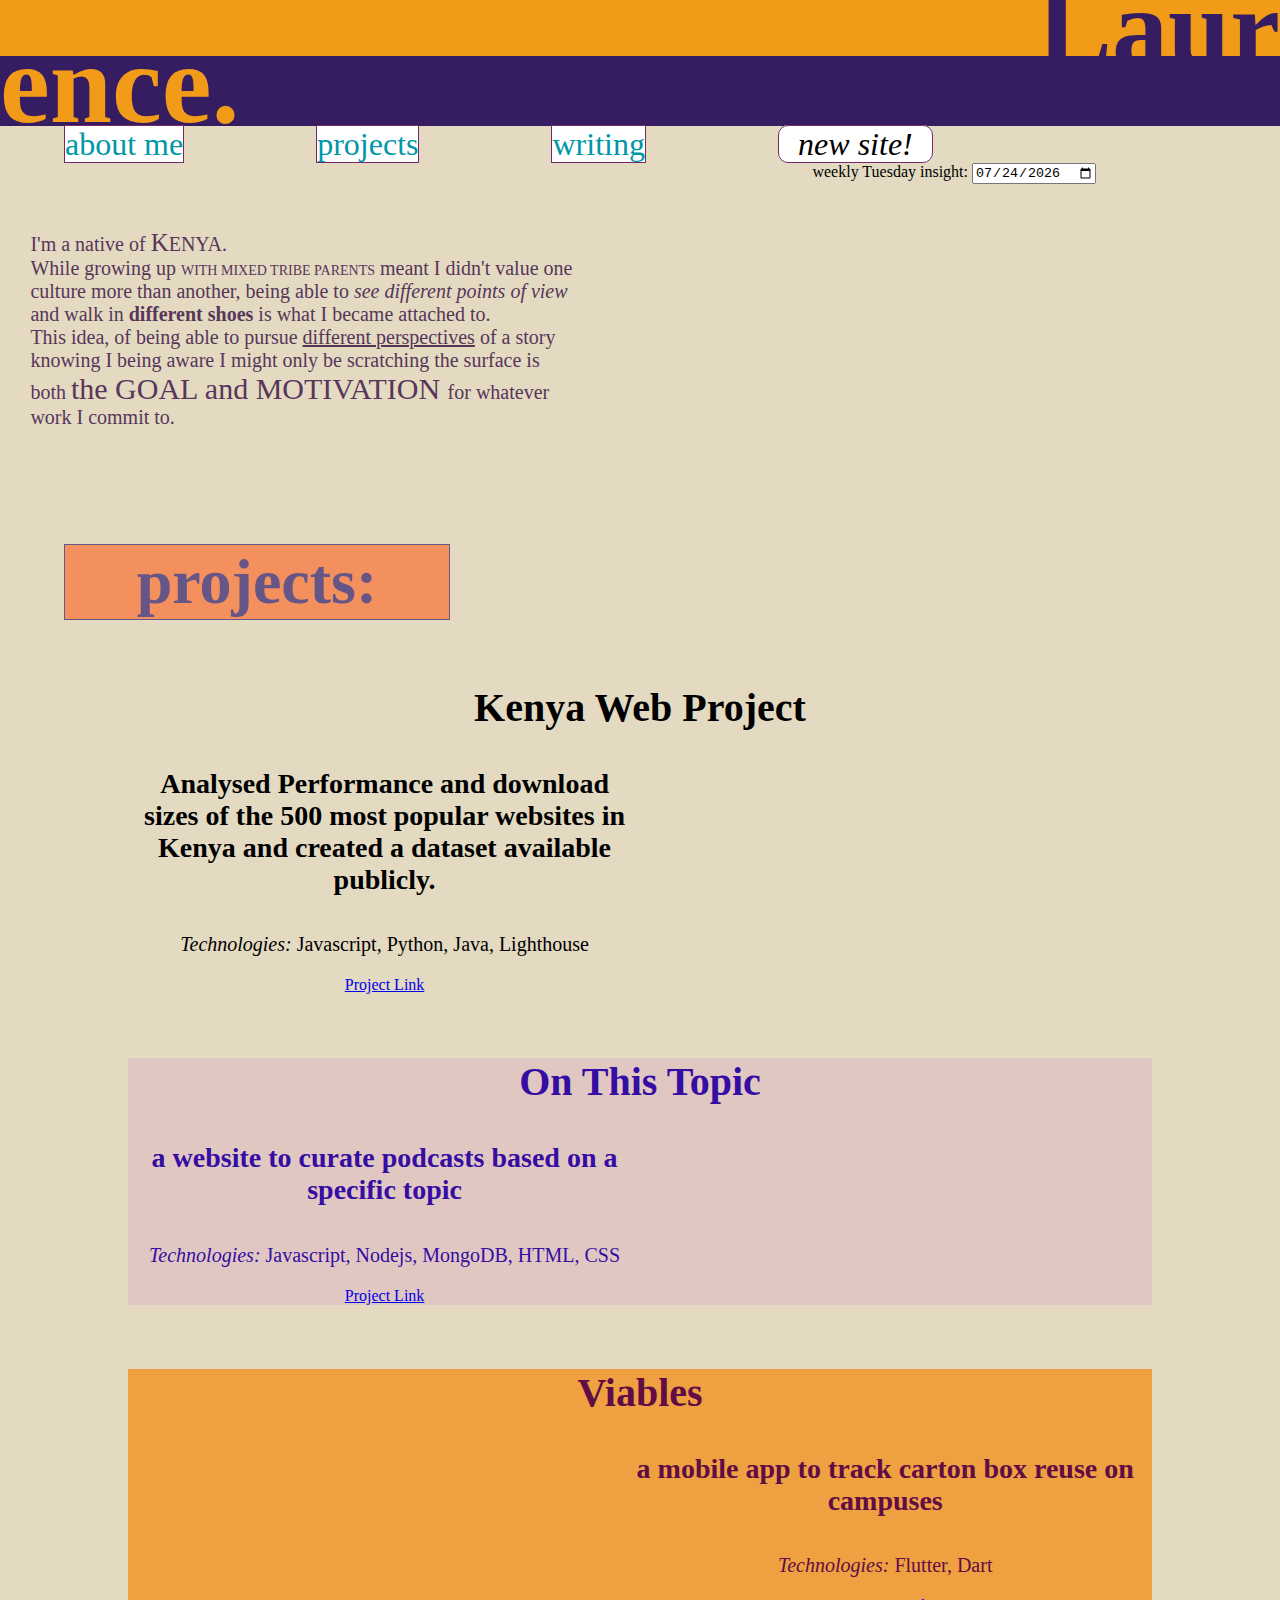
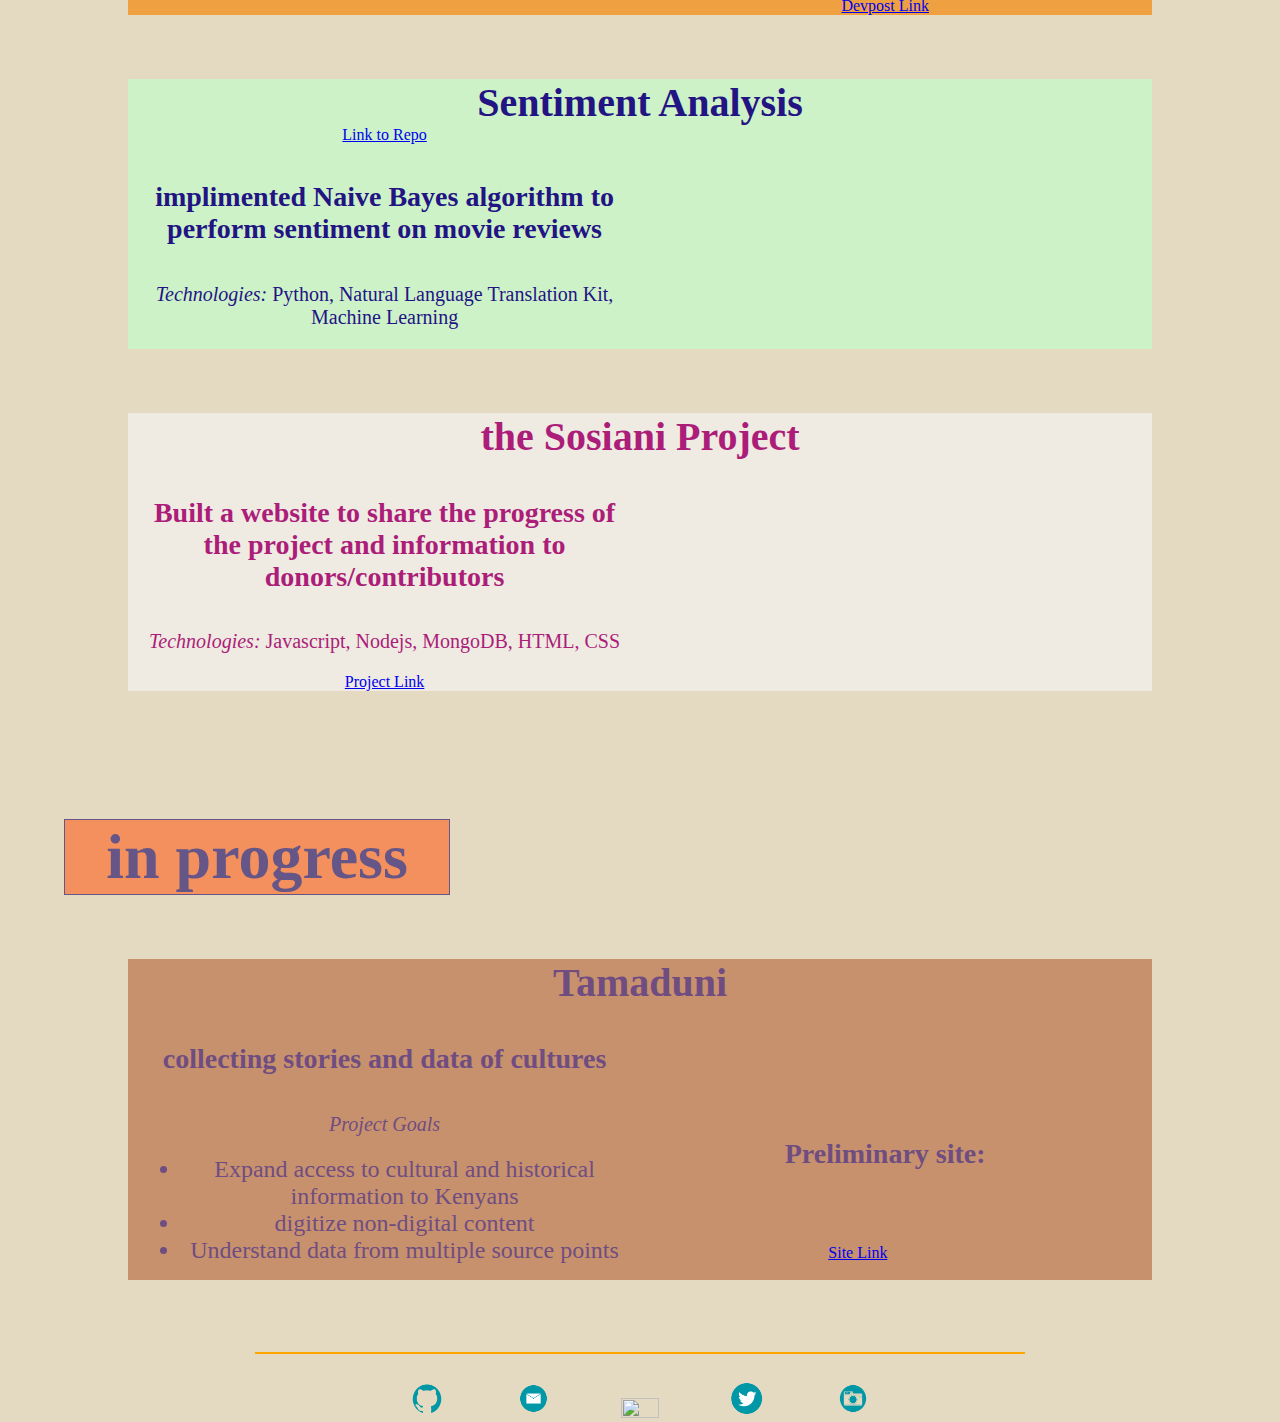
==== index.html @ b67ff065 "🎺 Added work to website" ====
<!DOCTYPE html>
<head>
  <title>Laurence</title>
  <link rel="shortcut icon" type="image/png" href="css/images/favicon.png" />
  <link rel="stylesheet" href="https://use.typekit.net/bta5wqh.css" />
  <link rel="stylesheet" href="css/main.css" type="text/css" rel="stylesheet" />
</head>

<body class="thisIsBody">
  <div class="mainDiv">
    <div class="title" id="left">
      <h1 class="one">Laur</h1>
    </div>
    <div class="title" id="right">
      <h1 class="two" style="display: inline-block;">ence.</h1>
    </div>

    <div class="menu">
      <a href="#about" class="about">about me</a>
      <a href="#myprojects">projects</a>
      <a class="writing" href="https://notesikeep.wordpress.com/"> writing</a>
      <a class="site" target="__blank" href="https://laudebugs.me/laudebugs.me/#/"> new site!</a>

    </div>
    <div id="about" class="leftBlock">
      <p class="bio">
        I'm a native of <span class="kenya">K</span>ENYA. <br />
        While growing up
        <span class="paroz">WITH MIXED TRIBE PARENTS</span> meant I didn't
        value one culture more than another, being able to
        <em> see different points of view</em> and walk in
        <span class="shoes">different shoes </span> is what I became attached
        to. <br />This idea, of being able to pursue
        <span class="perspectives">different perspectives</span> of a story
        knowing I being aware I might only be scratching the surface is both
        <span class="motivation"> the GOAL and MOTIVATION </span> for whatever
        work I commit to.
      </p>
    </div>
    <div id="ifr" class="rightBlock">
      <label for="weeklyInsight">weekly Tuesday insight:</label>
      <input value="2020-07-06" type="date" id="weeklyInsight" name="birthday" min="2020-04-21" />
      
      <br />
      <iframe id="video" src="" width="427" height="240" frameborder="0" allow="autoplay; fullscreen" allowfullscreen>
      </iframe>
      <p class="clip" style="border: 0;">
        <a id="videoname" class="clip" href=""></a>
      </p>
    </div>
  </div>

  <div id="myprojects" class="layer">
    <h2>projects:</h2>
    <div class="project" id="kenya">
      <h3>Kenya Web Project</h3>

      <div class="leftBlock">
        <h4>Analysed Performance and download sizes of the 500 most popular websites in Kenya and created a dataset available publicly.</h4>
        <p><em>Technologies: </em>Javascript, Python, Java, Lighthouse</p>
        <a href="https://github.com/lbugasu/kenya-web-project">Project Link</a>
      </div>
      <div class="rightBlock">
        <img class="demo" src="css/images/on this topic.gif" alt="" />
      </div>
    </div>
    <div class="project" id="onthistopic">
      <h3>On This Topic</h3>

      <div class="leftBlock">
        <h4>a website to curate podcasts based on a specific topic</h4>
        <p><em>Technologies: </em>Javascript, Nodejs, MongoDB, HTML, CSS</p>
        <a href=" http://linserv1.cims.nyu.edu:20908/">Project Link</a>
      </div>
      <div class="rightBlock">
        <img class="demo" src="css/images/on this topic.gif" alt="" />
      </div>
    </div>

    <div class="project" id="viables">
      <h3>Viables</h3>
      <div class="leftBlock">
        <img class="demo" src="css/images/viables.png" alt="" />
      </div>
      <div class="rightBlock">
        <h4>a mobile app to track carton box reuse on campuses</h4>
        <p><em>Technologies: </em>Flutter, Dart</p>
        <a href="https://devpost.com/software/viables"> Devpost Link</a>
      </div>
    </div>
    <div class="project" id="sentiment">
      <h3>Sentiment Analysis</h3>
      <div class="leftBlock">
        <a href=" https://github.com/lbugasu/sentiment-analysis-on-movie-reviews">
          Link to Repo</a>
        <h4>
          implimented Naive Bayes algorithm to perform sentiment on movie
          reviews
        </h4>
        <p>
          <em>Technologies: </em>Python, Natural Language Translation Kit,
          Machine Learning
        </p>
      </div>
      <div class="rightBlock">
        <img class="demo" src="css/images/sentiment-analysis.png" alt="" />
      </div>
    </div>
    <div class="project" id="sosiani">
      <h3>the Sosiani Project</h3>

      <div class="leftBlock">
        <h4>Built a website to share the progress of the project and information to donors/contributors</h4>
        <p><em>Technologies: </em>Javascript, Nodejs, MongoDB, HTML, CSS</p>
        <a href="http://thesosianiproject.tamaduni.org/">Project Link</a>
      </div>
      <div class="rightBlock">
        <img class="demo" src="https://raw.githubusercontent.com/lbugasu/thesosianiproject/master/resources/landing.png" alt="" />
      </div>
    </div>
  </div>

  <h2>in progress</h2>
  <div class="layer">
    <div id="tamaduni" class="project">
      <h3>Tamaduni</h3>
      <div class="leftBlock">
        <h4>collecting stories and data of cultures</h4>
        <p><em>Project Goals</em></p>
        <ul>
          <li>
            Expand access to cultural and historical information to Kenyans
          </li>
          <li>digitize non-digital content</li>
          <li>Understand data from multiple source points</li>
        </ul>
      </div>
      <div class="rightBlock">
        <h4>Preliminary site:</h4>
        <a href="http://tamaduni.org/">Site Link</a>
        <img class="demo" src="css/images/tamaduni.png" alt="" />
      </div>
    </div>
  </div>
  <hr />
  <div class="contactInfo">
    <div class="contact">
      <a href="https://github.com/lbugasu" target="_blank"><img src="css/images/github.png" alt="" />
      </a>
    </div>
    <div class="contact">
      <a href="mailto:lbi213 at nyu dot edu" target="_blank">
        <img src="css/images/email.png" alt="" />
      </a>
    </div>
    <div class="contact">
      <a href="css/laurence Ininda resume.pdf" target="_blank">
        <img src="css/images/resume.png" alt="" />
      </a>
    </div>
    <div class="contact">
      <a href="https://twitter.com/LBugasu" target="_blank">
        <img src="css/images/twitter.png" alt="" />
      </a>
    </div>
    <div class="contact">
      <a href="https://www.eyeem.com/u/laudebugs" target="_blank"><img src="css/images/eye-em.png" alt="" /></a>
    </div>
  </div>
</body>
<script src="scripts/home.js"></script>

</html>
---- css/main.css ----
@font-face {
    font-family: "LeagueSpartan";
    src: url('css/fonts/league-spartan/LeagueSpartan-Bold.otf')format("opentype");
}
@font-face {
    font-family: "Cremona";
    src: url('css/fonts/Cremona-Sans-Typeface/Cremona.ttf');
}
html{
    margin: 0;
    padding: 0;
    cursor: url('images/cursor.png') 20 20,  pointer;
    background-color: #e3dac1;
}
body{
    font-family: temeraire, serif;
    margin: 0;
    padding: 0;
}
select{
    background-color: #b3ac9b;
    font-family: temeraire, serif;
}
p{
    font-size: 125%;
}
p.bio{
    padding: 5%;
    color: #57365a;
}

span.kenya{
    font-size: 125%;
}
span.paroz{
    text-transform: capitalize;
    font-size: 70%;
}
span.shoes{
    font-weight: 700;
}
span.perspectives{
    text-decoration: underline;
}
span.motivation{
    font-family: temeraire, serif;
    font-style: normal;
    font-weight: 200;
    font-size: 150%;
}
li{
    margin: 0;
    font-size: 150%; 
}
h1{
    font-weight: 700;
    font-size: 700%;
    font-style: normal;
    margin: 0;
    border: 0;
    line-height: .5;
}

h2{
    font-size: 400%;
    color: #655687;
    background-color: #f4905e;
    width: 30%;
    margin: 5%;
    border: 1px solid #655687;
    text-align: center;
}
h3{
    font-size: 250%;
    margin: 0;
}
h4{
    font-size: 175%;
}

.menu a{
    font-size: 200%;
    margin: 5%;
    margin-top: 5%;
}
#left{
    background-color:#f19b19;
    text-align: right;
    color: #361d61;
    vertical-align: bottom;
}
#left h1{
    vertical-align: bottom;
}
#right{
    background-color: #361d61;
    text-align: left;
    color: #f19b19;
}
.body{
    width: 49.5%;
    display: inline-block;
    font-size: 500%;
    color: #762867;
    background-color: #e3dac1;
}
#onthistopic{
    background-color: #e0c7c2;
    color: #350da3;
}
#viables{
    background-color: #efa040;
    color: #610c45;
}
#sentiment{
    background-color: #cdf2c8;
    color: #231484;
}
#tamaduni{
    background-color: #c8916d;
    color: #6f4d81;
}
#sosiani{
    background-color: #efebe2;
    color: #ab1d79;
}
.body2{
    width: 30.5%;
    display: inline-block;
    font-size: 50%;
    color: #762867;
    text-align: center;
}

.menu a{
    text-decoration: none;
    color: #0097a7;
    transition: ease-in-out;
    background-color: white;
    border: 1px solid #762867;
}

p.about:hover, a:hover{
    color:  rgba(159, 109, 238, 0.767);
    transition: border-bottom .2s, border-left .4s, border-top .6s, border-right .9s;
}
iframe{
    font-size: 50%;
    padding: 0;
    /* position: absolute;
    top: 0;
    left: 0;*/
    /* width: 100%;
    height: 100%;  */
}
#ifr{
    text-align: center;
    margin-left: 2%;
}
a.clip{
    color: #762867;
}
a.clip:hover{
    color: #e4c32e;
}
div.layer{
    text-align: center;
    vertical-align: middle;
}
div.addOn{
    background-color: #e3dac1;

}
div.project{
    width: 80%;
    display: inline-block;
    margin-bottom: 5%;
}
div.rightBlock{
    display: inline-block;
    width: 49.5%;
}
div.leftBlock{
    display: inline-block;
    width: 47.5%;
    height: 100%;
}

#whiteBG{
    background-color: #e3dac1;
    color: #ac664b;
    height: 100%;
}
#greyBG{
    color: #e3dac1;
    background-color: #ac664b;
    height: 100%;
}
.alignR{
    text-align: right;
}
.alignL{
    text-align: left;
}
img.demo{
    max-height: 80%;
    max-width: 80%;
    margin: 5%;
}
#greyBG a{
    color: white;
    font-size: 150%;
}
#whiteBG a{
    color: #757575;
    font-size: 150%;
}

#greyBG a:hover, #whiteBG a:hover{
    text-decoration: overline;
    color: deeppink;
}
a.about:hover{
    color: #c4d126;
}
a.writing:hover{
    color: #f5a578;
}
a.site:hover{
    color: gray;
    text-align: right;
}
a.site{
    text-decoration: none;
    color: black;
    transition: ease-in-out;
    background-color: white;
    border: 1px solid #762867;
    border-radius: 10px;
    padding-left:1.5%;
    padding-right: 1.5%;
    font-style: italic;
}
#greyBG a, #whiteBG a{
    color: rgb(195, 189, 98);
}

div.contactInfo{
    text-align: center;
}
div.contact{
    width: 3%;
    height: 3%;
    display: inline-block;
    padding-left: 2.5%;
    padding-right: 2.5%;
}
.contact img{
    width: 100%;
    height: 100%;
}
hr{
    width: 60%;
    border: 1.5px solid orange;
    margin-bottom: 2%;
}
@media (max-width:1000px){
    .body2,.body, div.rightBlock, div.leftBlock{
        width: 100%;
        display: block;
    }
    iframe{
        width: 100%;
        height: 50vh;
    }
    .bio, p.videoname, label{
        font-size: 200%;
    }
    div.contact{
        width: 7.5%;
        height: 7.5%;
    }

    .menu a{
        font-size: 175%;
        margin: 2.5%;
        margin-top: 2.5%;
    }
    input{
        height: 5%;
        font-size: 200%;
        margin: 0;
    }
    p.clip{
        margin-top:0;
    }
}
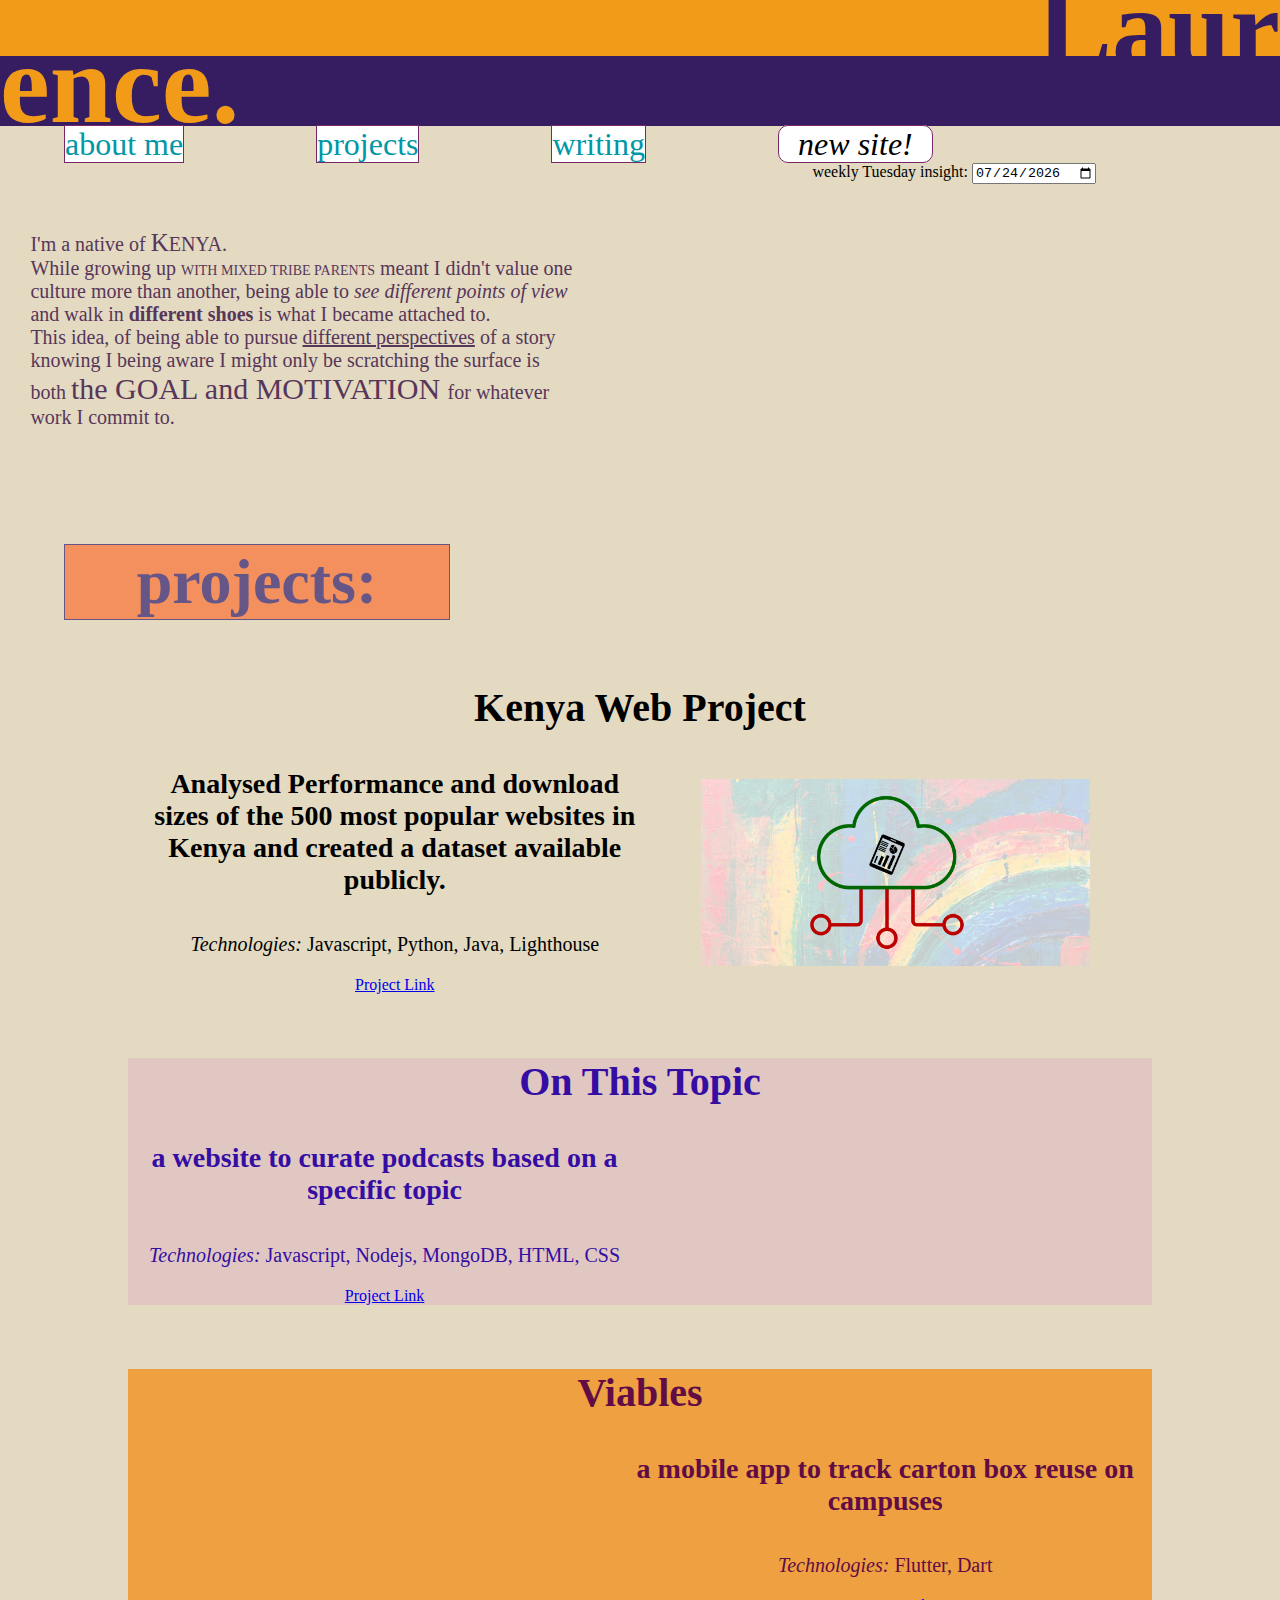
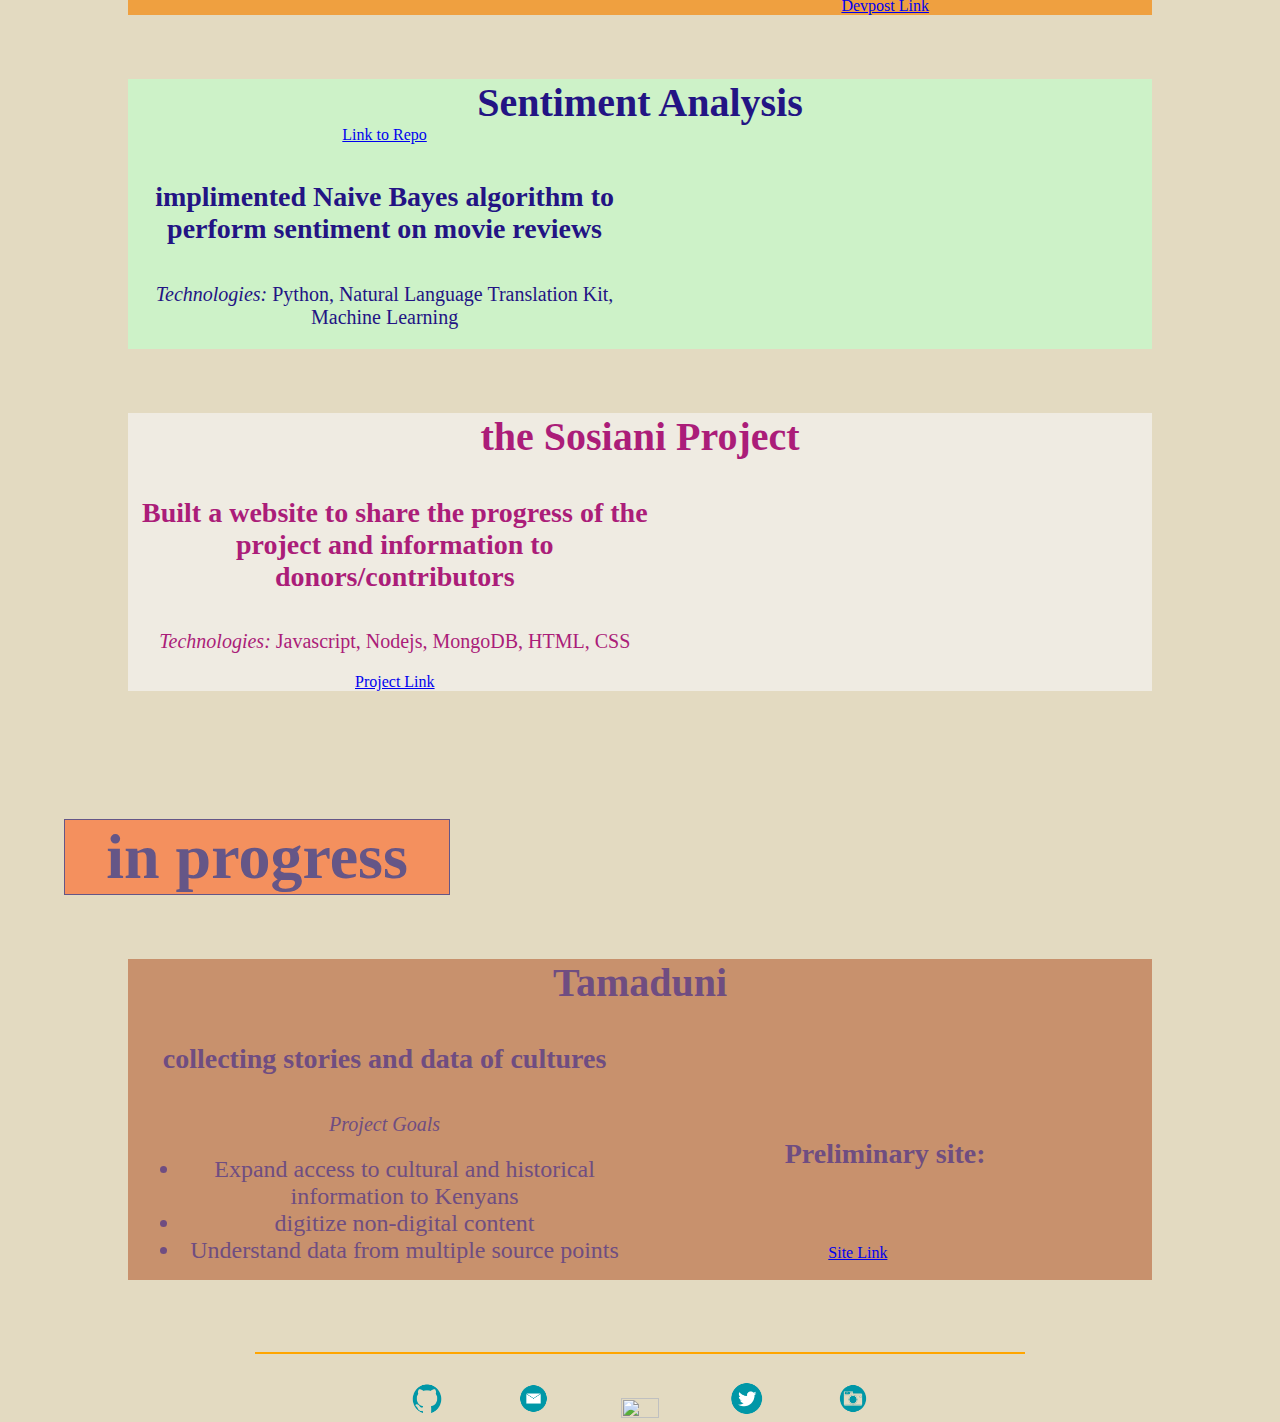
==== commit f90a15b7: "🥏 Edited some work" ====
--- a/index.html
+++ b/index.html
@@ -55,13 +55,13 @@
     <div class="project" id="kenya">
       <h3>Kenya Web Project</h3>
 
-      <div class="leftBlock">
+      <div class="rightBlock">
         <h4>Analysed Performance and download sizes of the 500 most popular websites in Kenya and created a dataset available publicly.</h4>
         <p><em>Technologies: </em>Javascript, Python, Java, Lighthouse</p>
         <a href="https://github.com/lbugasu/kenya-web-project">Project Link</a>
       </div>
-      <div class="rightBlock">
-        <img class="demo" src="css/images/on this topic.gif" alt="" />
+      <div class="leftBlock">
+        <img class="demo" src="css/images/kwp.png" alt="" />
       </div>
     </div>
     <div class="project" id="onthistopic">
@@ -109,12 +109,12 @@
     <div class="project" id="sosiani">
       <h3>the Sosiani Project</h3>
 
-      <div class="leftBlock">
+      <div class="rightBlock">
         <h4>Built a website to share the progress of the project and information to donors/contributors</h4>
         <p><em>Technologies: </em>Javascript, Nodejs, MongoDB, HTML, CSS</p>
         <a href="http://thesosianiproject.tamaduni.org/">Project Link</a>
       </div>
-      <div class="rightBlock">
+      <div class="leftBlock">
         <img class="demo" src="https://raw.githubusercontent.com/lbugasu/thesosianiproject/master/resources/landing.png" alt="" />
       </div>
     </div>
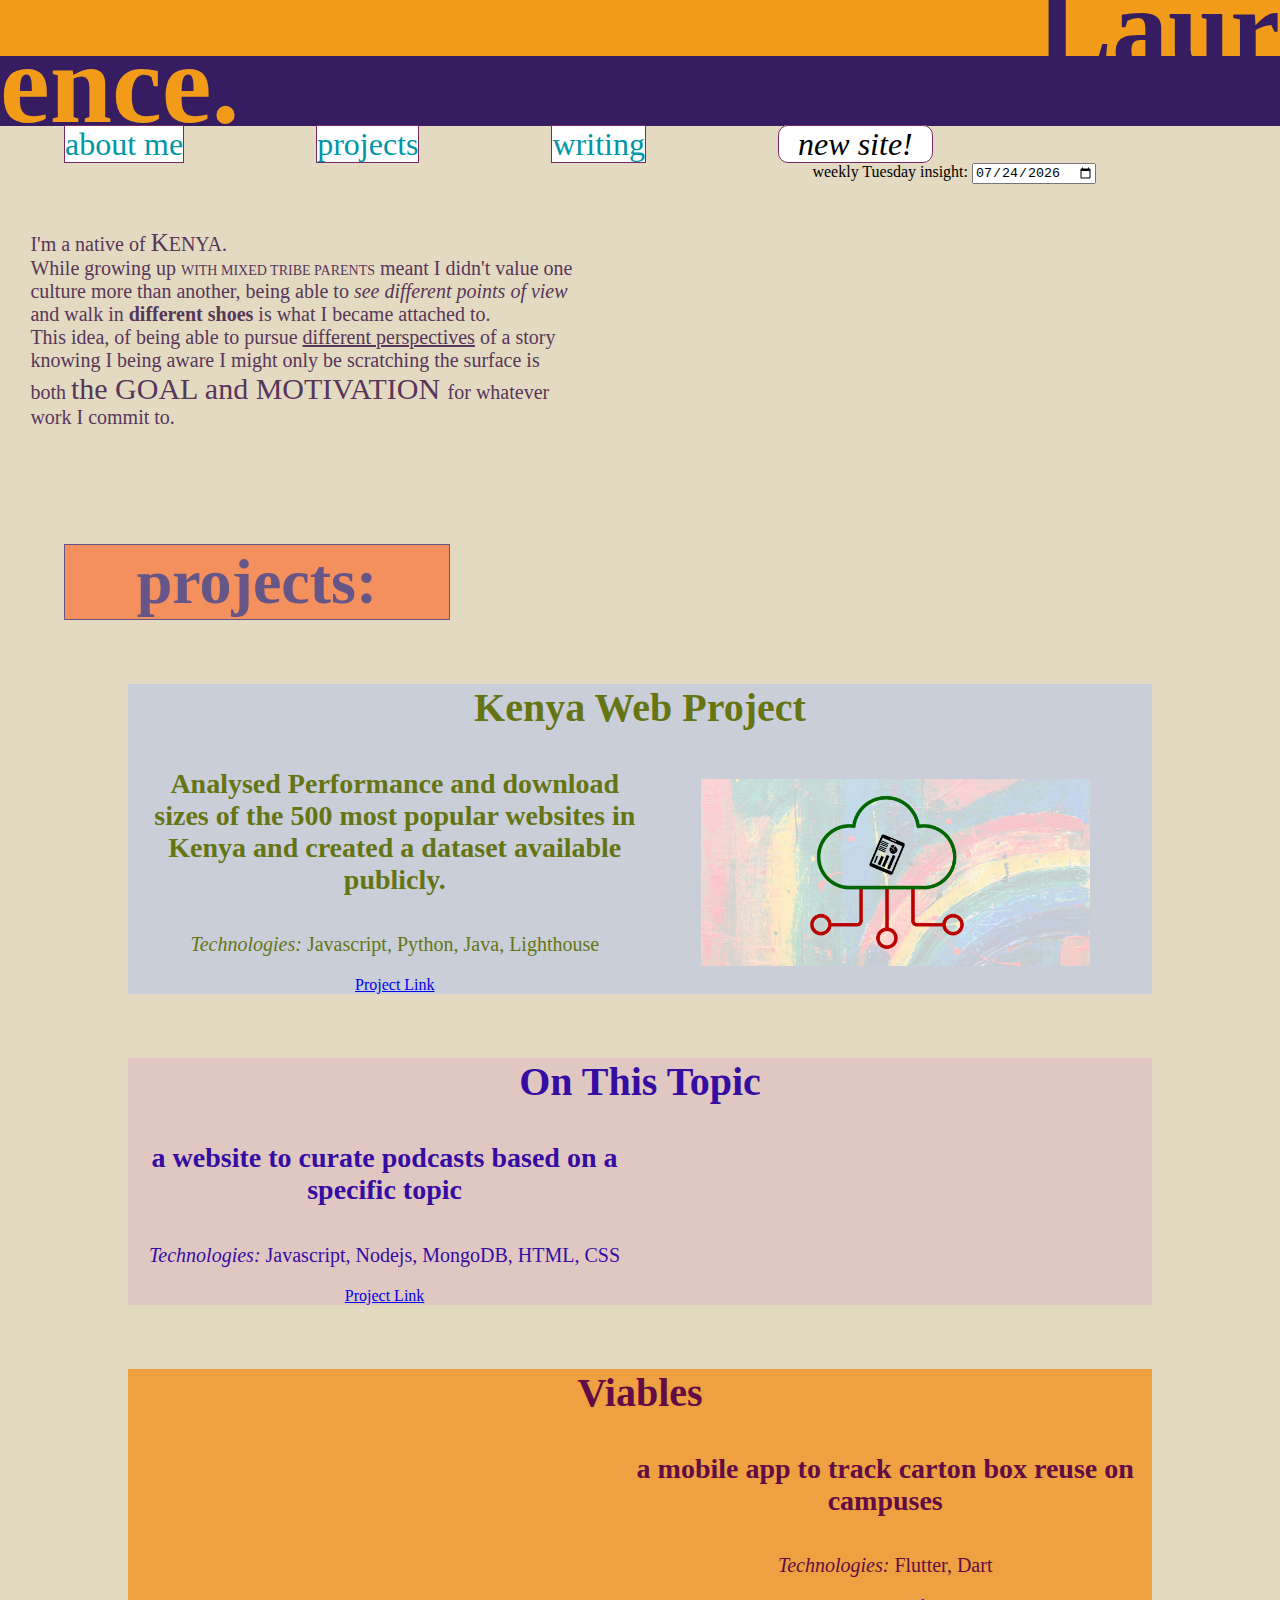
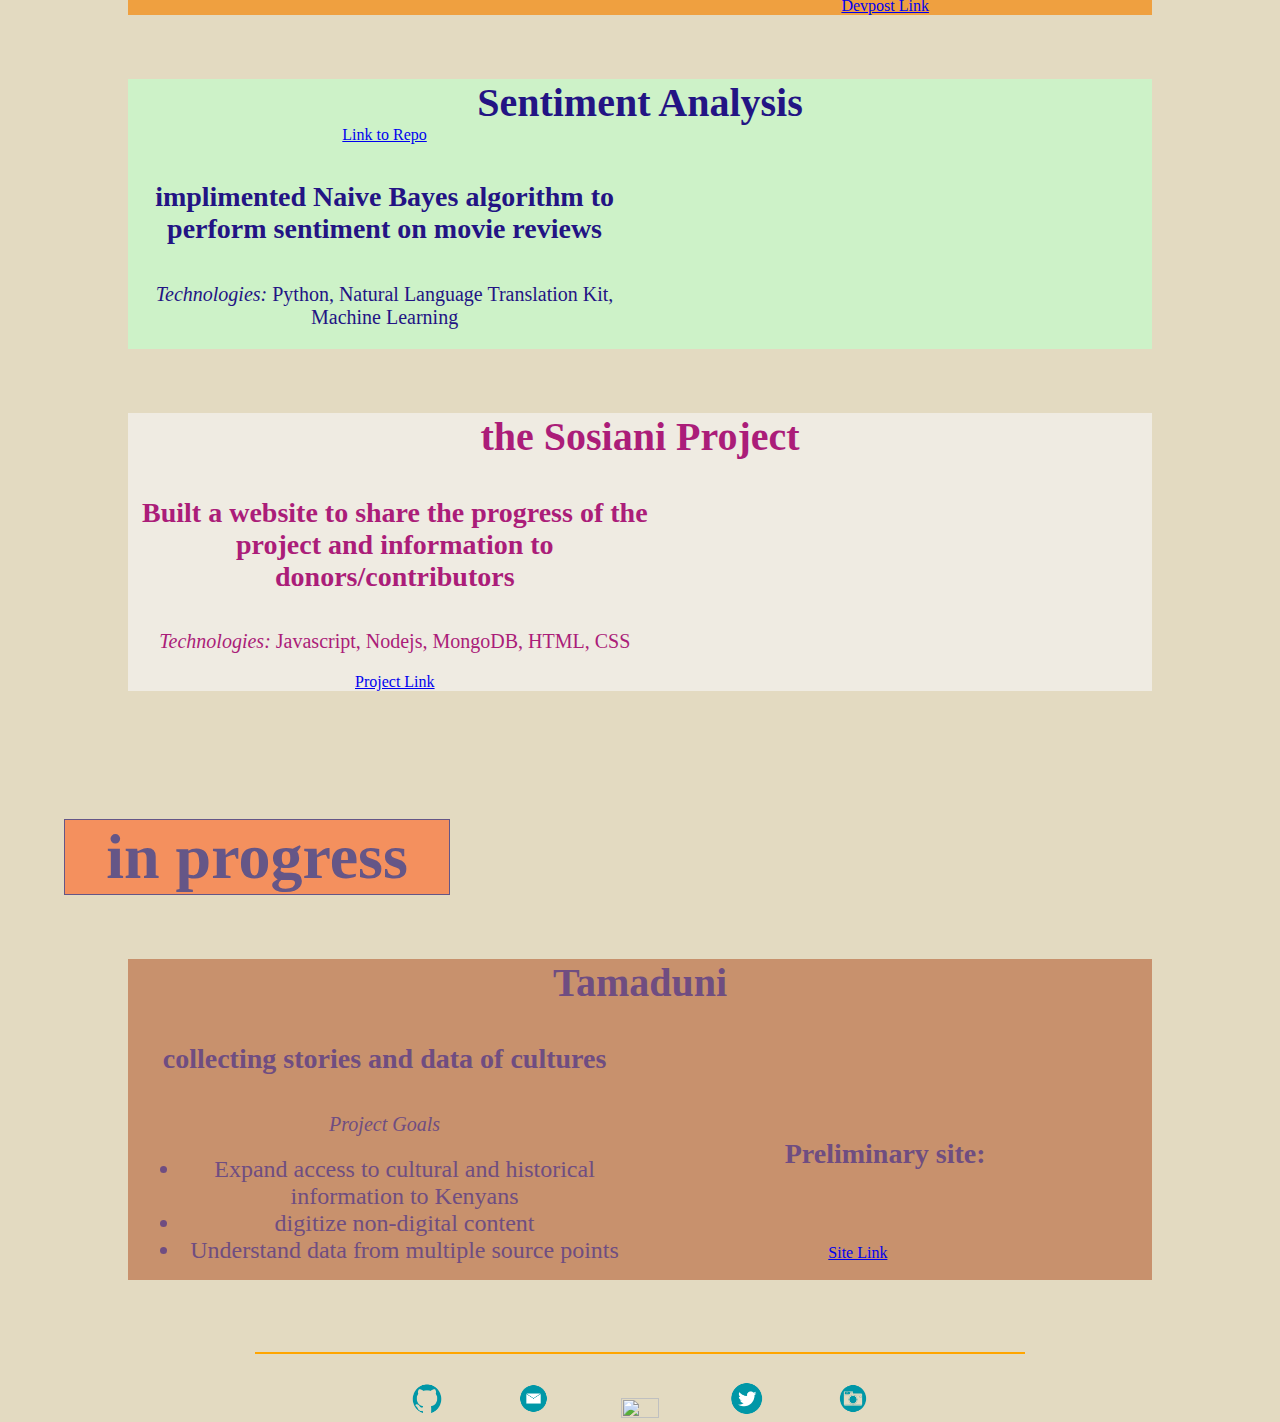
==== commit e3f0a017: "🥏 Edited some work" ====
--- a/index.html
+++ b/index.html
@@ -52,6 +52,7 @@
 
   <div id="myprojects" class="layer">
     <h2>projects:</h2>
+    
     <div class="project" id="kenya">
       <h3>Kenya Web Project</h3>
 
--- a/css/main.css
+++ b/css/main.css
@@ -123,6 +123,10 @@
 #sosiani{
     background-color: #efebe2;
     color: #ab1d79;
+}
+#kenya{
+    background-color: #caced9;
+    color: #657514;
 }
 .body2{
     width: 30.5%;
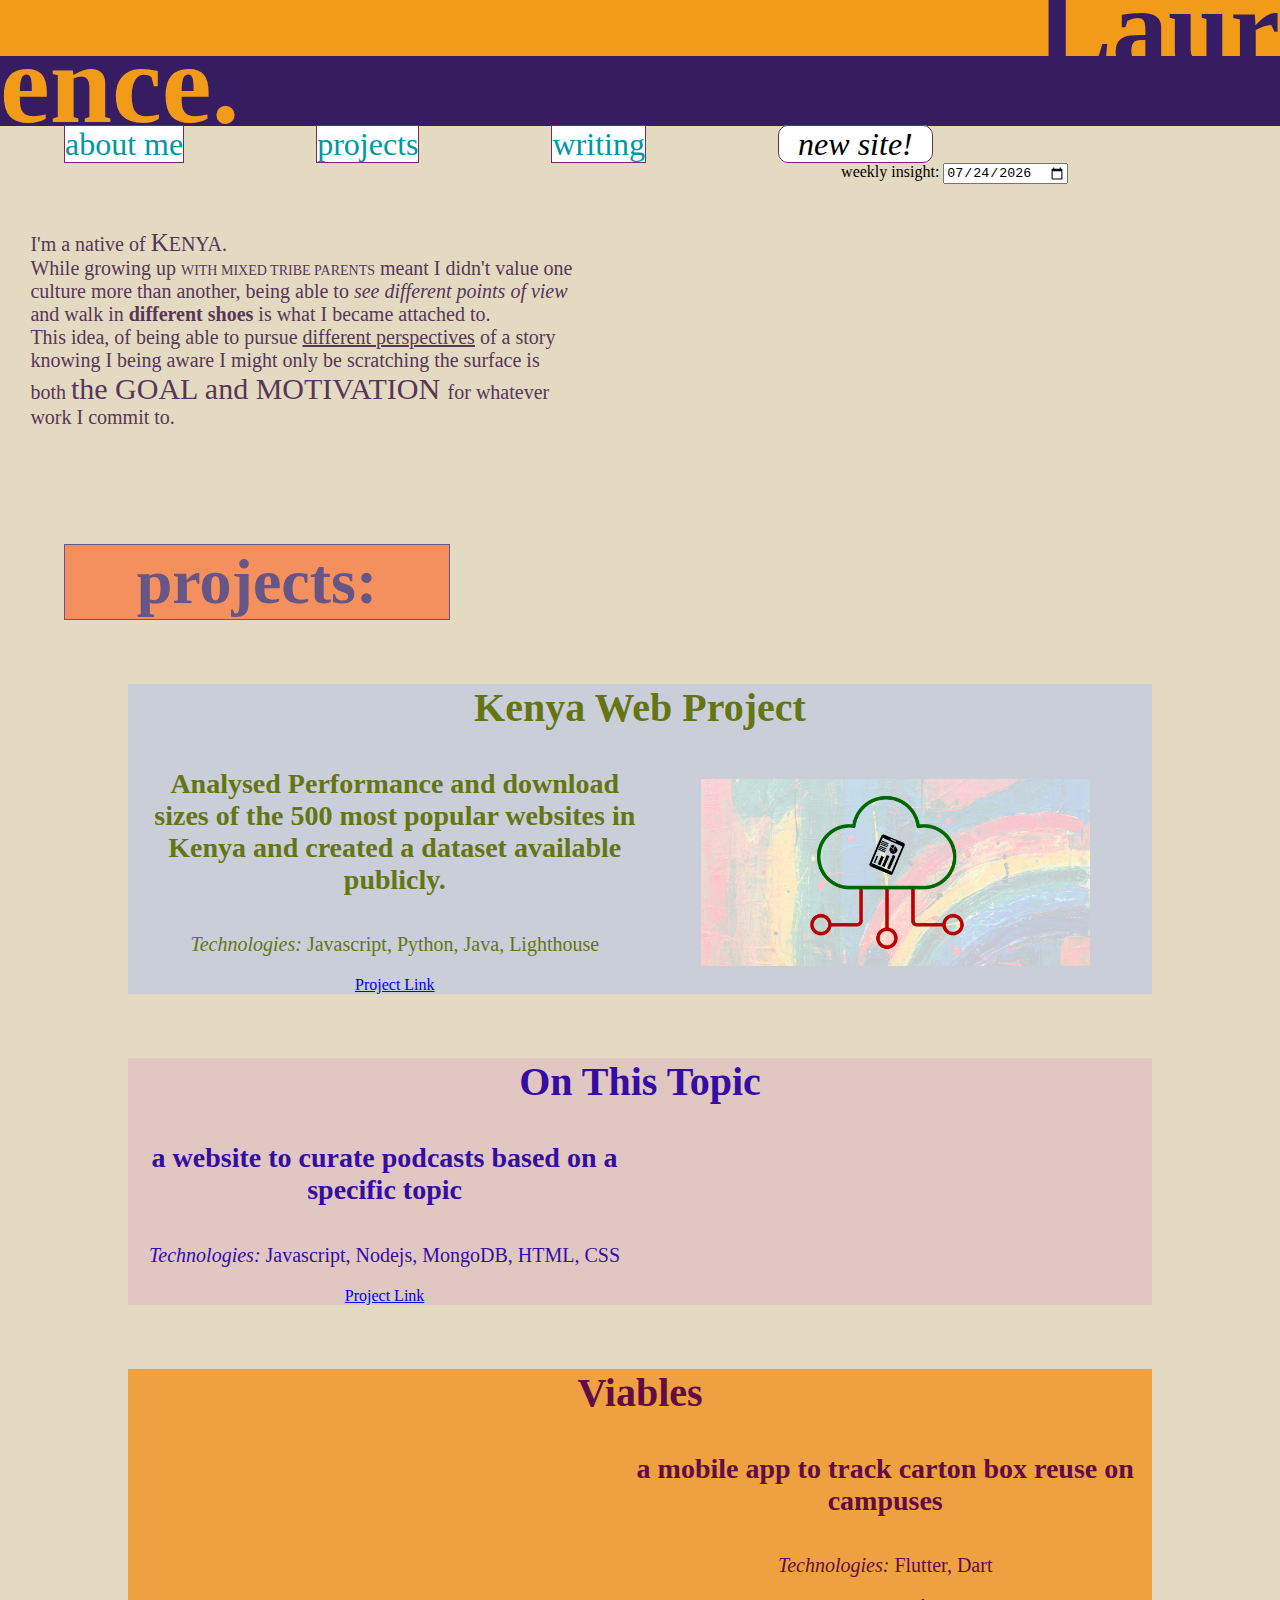
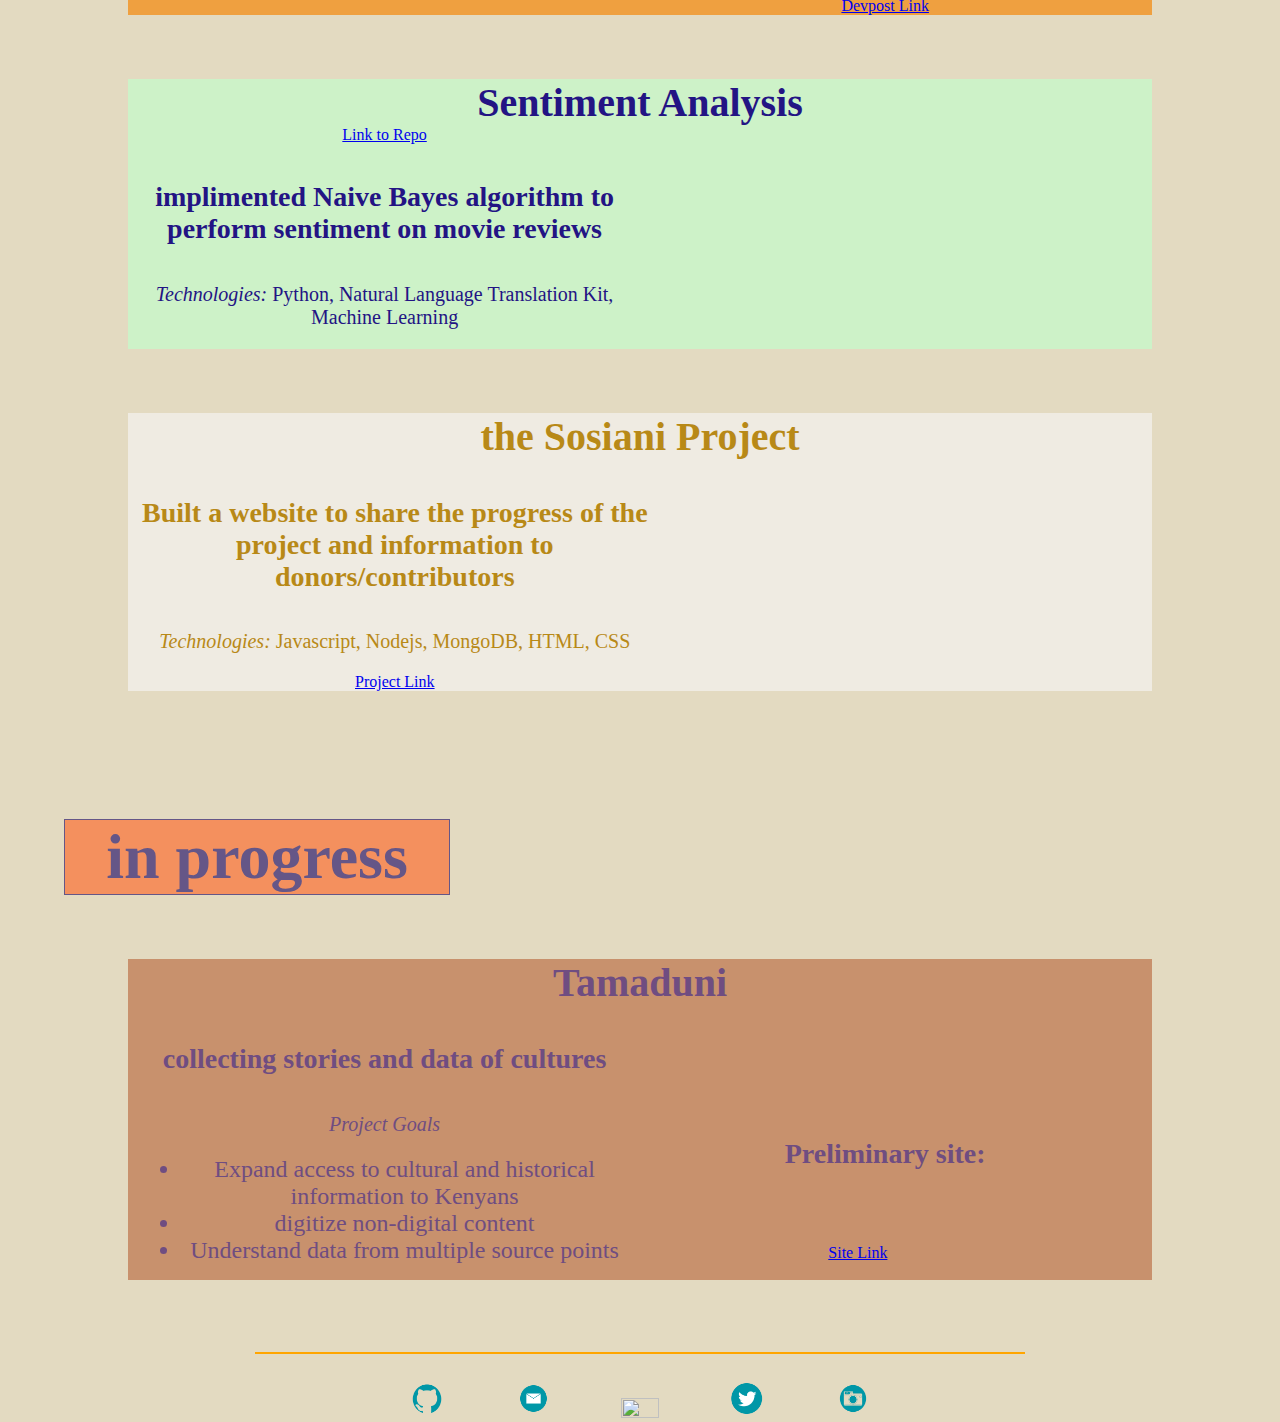
==== commit 55e55cc9: "🧊 Adding some details" ====
--- a/index.html
+++ b/index.html
@@ -38,7 +38,7 @@
       </p>
     </div>
     <div id="ifr" class="rightBlock">
-      <label for="weeklyInsight">weekly Tuesday insight:</label>
+      <label for="weeklyInsight">weekly insight:</label>
       <input value="2020-07-06" type="date" id="weeklyInsight" name="birthday" min="2020-04-21" />
       
       <br />
@@ -52,7 +52,7 @@
 
   <div id="myprojects" class="layer">
     <h2>projects:</h2>
-    
+
     <div class="project" id="kenya">
       <h3>Kenya Web Project</h3>
 
--- a/css/main.css
+++ b/css/main.css
@@ -122,7 +122,7 @@
 }
 #sosiani{
     background-color: #efebe2;
-    color: #ab1d79;
+    color: #b88917;
 }
 #kenya{
     background-color: #caced9;
@@ -210,6 +210,7 @@
     max-height: 80%;
     max-width: 80%;
     margin: 5%;
+    box-shadow: grey 1px ;
 }
 #greyBG a{
     color: white;
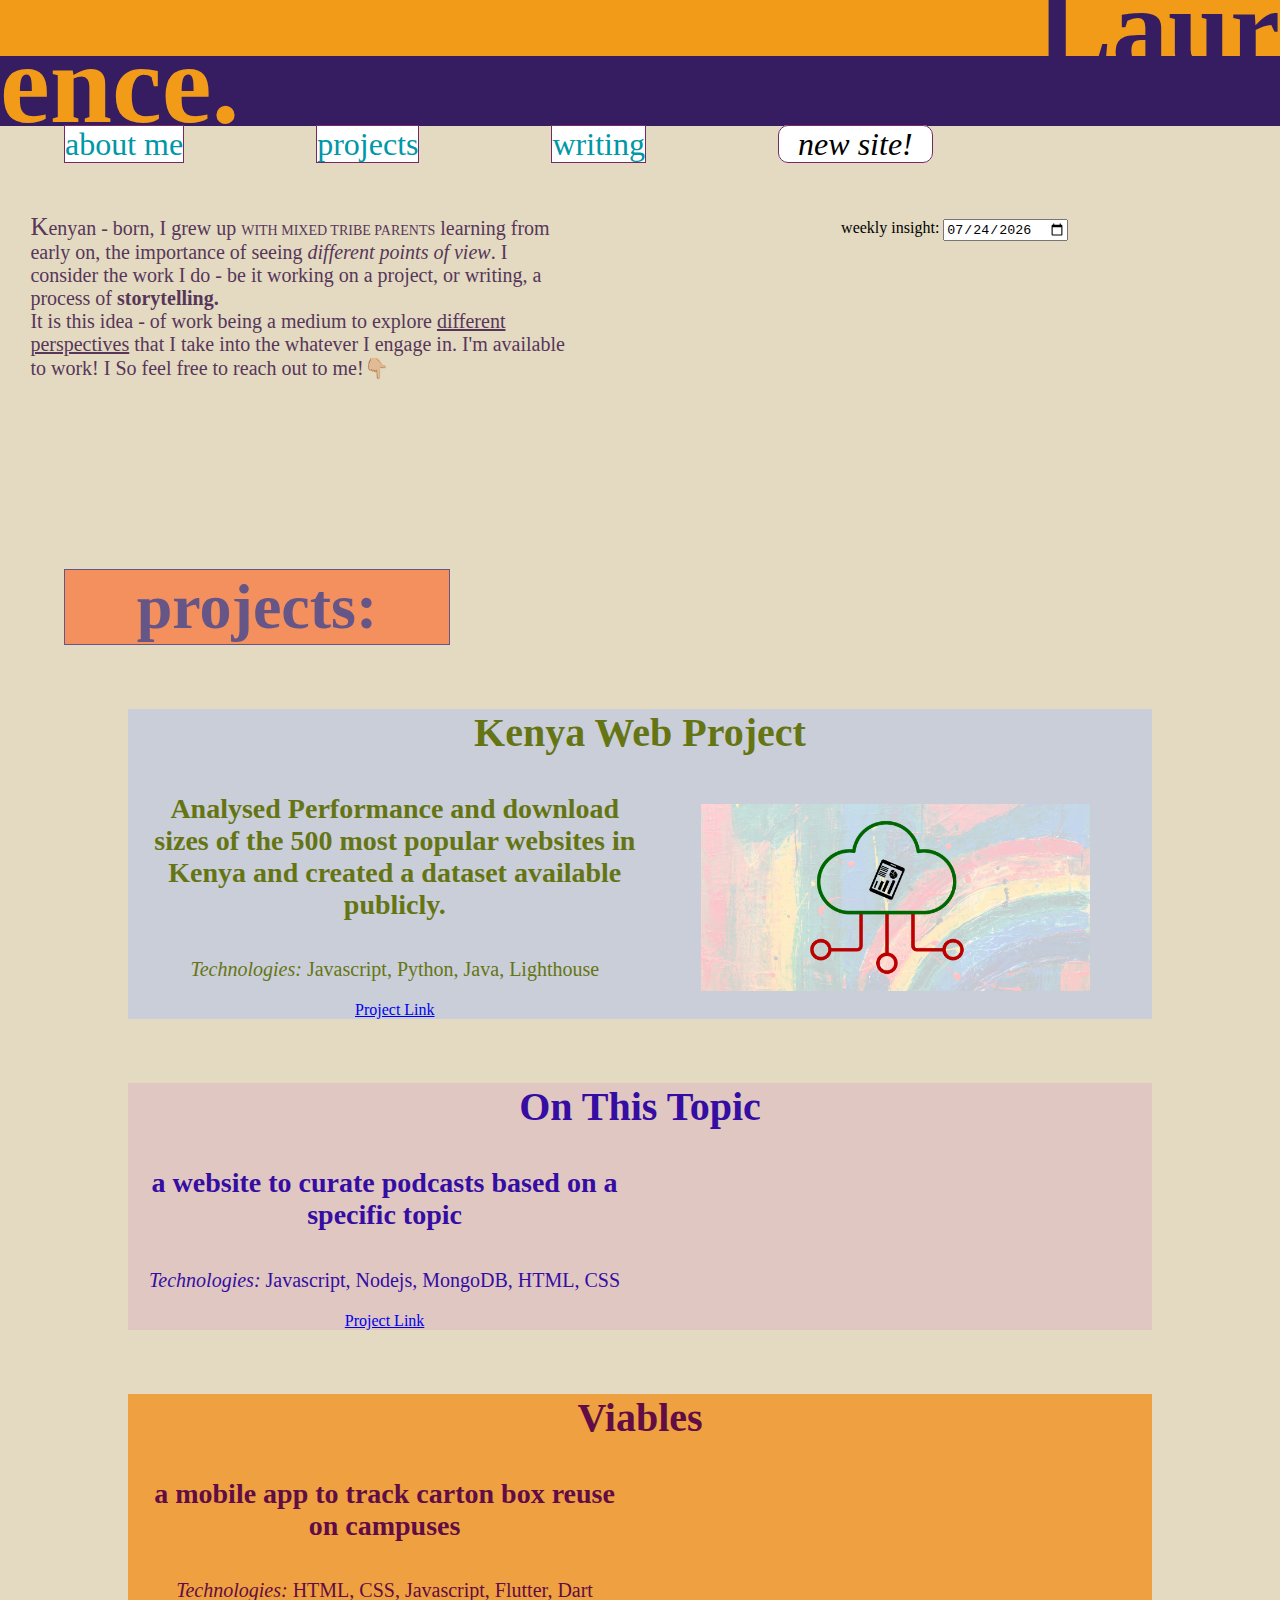
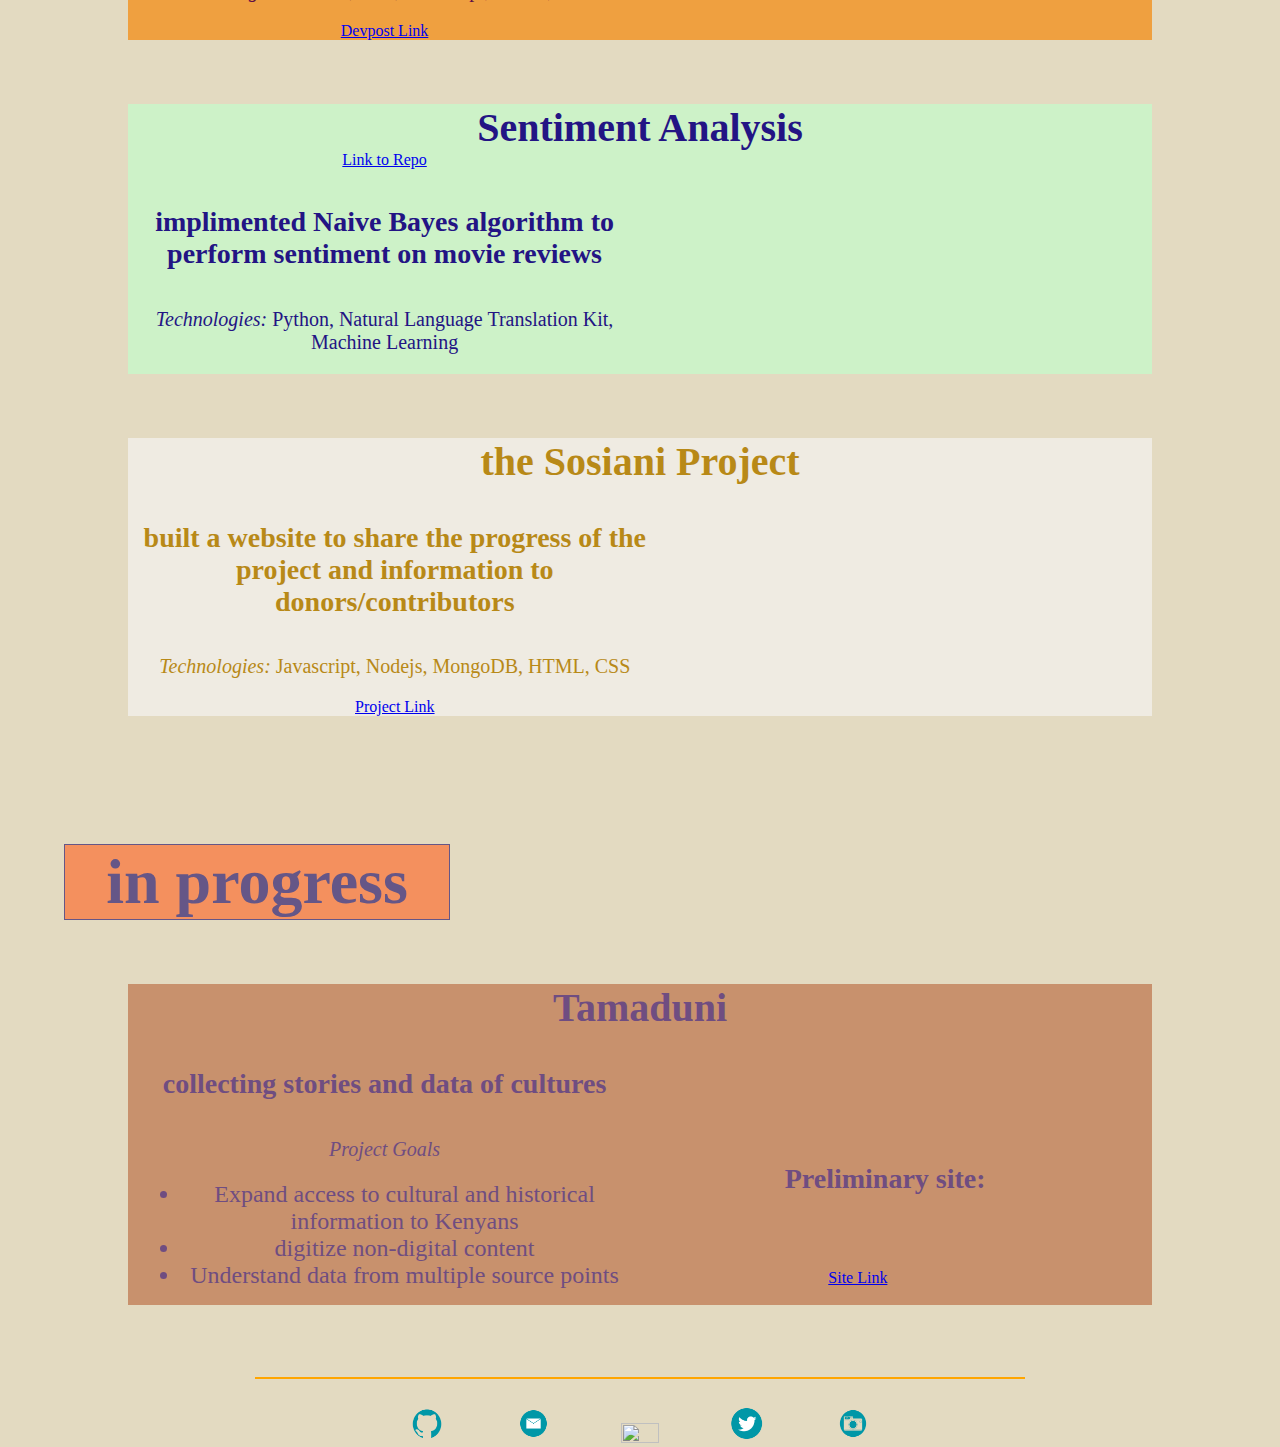
==== commit 2838118d: "🥺 Added contact info" ====
--- a/index.html
+++ b/index.html
@@ -24,18 +24,34 @@
     </div>
     <div id="about" class="leftBlock">
       <p class="bio">
-        I'm a native of <span class="kenya">K</span>ENYA. <br />
-        While growing up
-        <span class="paroz">WITH MIXED TRIBE PARENTS</span> meant I didn't
-        value one culture more than another, being able to
-        <em> see different points of view</em> and walk in
-        <span class="shoes">different shoes </span> is what I became attached
-        to. <br />This idea, of being able to pursue
-        <span class="perspectives">different perspectives</span> of a story
-        knowing I being aware I might only be scratching the surface is both
-        <span class="motivation"> the GOAL and MOTIVATION </span> for whatever
-        work I commit to.
+        <span class="kenya">K</span>enyan - born,
+        I grew up
+        <span class="paroz">WITH MIXED TRIBE PARENTS</span> learning from early on, the importance of
+        seeing
+        <em> different points of view</em>. I consider the work I do - be it working on a project, or writing, a process of 
+        <span class="shoes">storytelling. </span> <br/>It is this idea - of work being a medium to explore
+        <span class="perspectives">different perspectives</span> that I take into the whatever I engage in. 
+        <span class="work">I'm available to work!</span> I So feel free to reach out to me!👇🏼
+        
       </p>
+      <div class="contactInfo">
+        <div class="contactTop">
+          <a href="mailto:lbi213 at nyu dot edu" target="_blank">
+            <img src="css/images/emailTop.png" alt="" />
+          </a>
+        </div>
+        <div class="contactTop">
+          <a href="https://github.com/lbugasu" target="_blank"><img src="css/images/githubTop.png" alt="" />
+          </a>
+        </div>
+        
+        <div class="contactTop">
+          <a href="https://dev.to/lbugasu" target="_blank">
+            <img src="css/images/devTop.png" alt="" />
+          </a>
+        </div>
+        
+      </div>
     </div>
     <div id="ifr" class="rightBlock">
       <label for="weeklyInsight">weekly insight:</label>
@@ -81,13 +97,14 @@
     <div class="project" id="viables">
       <h3>Viables</h3>
       <div class="leftBlock">
+        <h4>a mobile app to track carton box reuse on campuses</h4>
+        <p><em>Technologies: </em>HTML, CSS, Javascript, Flutter, Dart</p>
+        <a href="https://devpost.com/software/viables"> Devpost Link</a>
+      </div>
+      <div class="rightBlock">
         <img class="demo" src="css/images/viables.png" alt="" />
       </div>
-      <div class="rightBlock">
-        <h4>a mobile app to track carton box reuse on campuses</h4>
-        <p><em>Technologies: </em>Flutter, Dart</p>
-        <a href="https://devpost.com/software/viables"> Devpost Link</a>
-      </div>
+      
     </div>
     <div class="project" id="sentiment">
       <h3>Sentiment Analysis</h3>
@@ -111,7 +128,7 @@
       <h3>the Sosiani Project</h3>
 
       <div class="rightBlock">
-        <h4>Built a website to share the progress of the project and information to donors/contributors</h4>
+        <h4>built a website to share the progress of the project and information to donors/contributors</h4>
         <p><em>Technologies: </em>Javascript, Nodejs, MongoDB, HTML, CSS</p>
         <a href="http://thesosianiproject.tamaduni.org/">Project Link</a>
       </div>
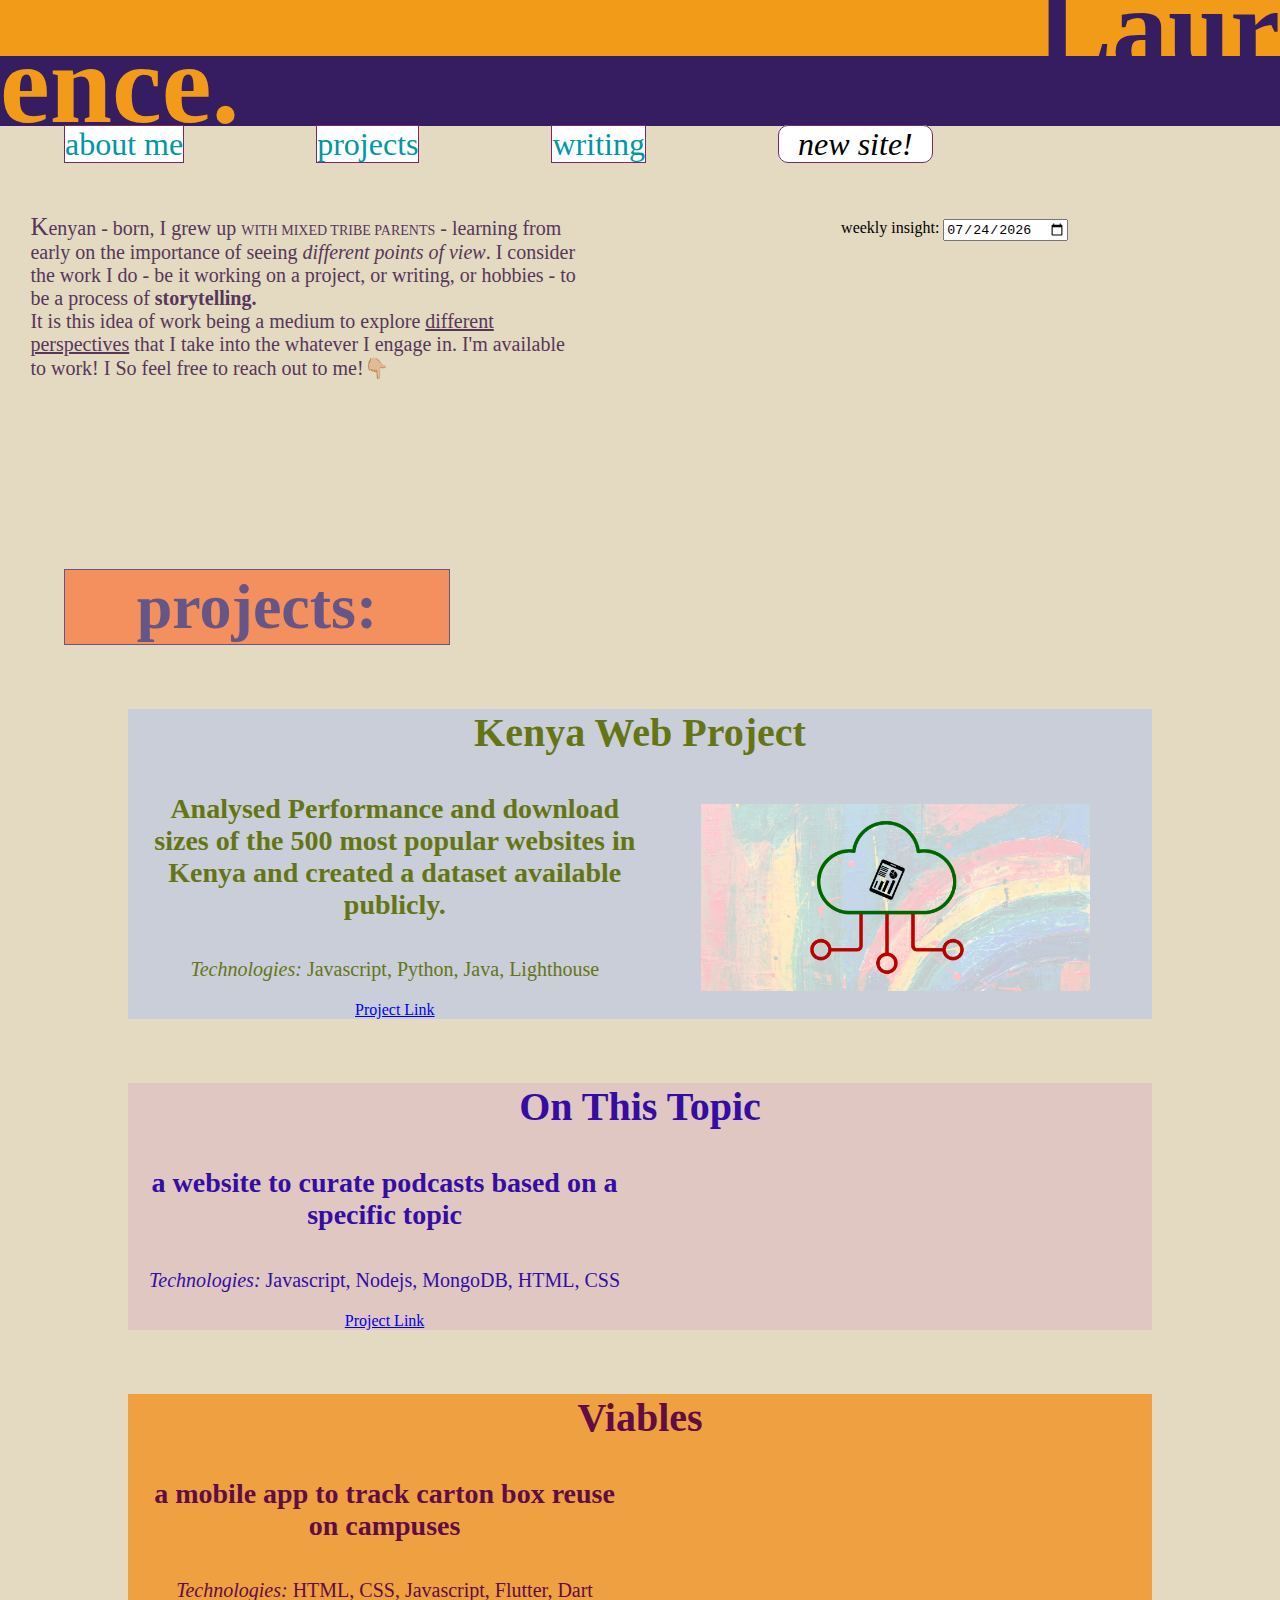
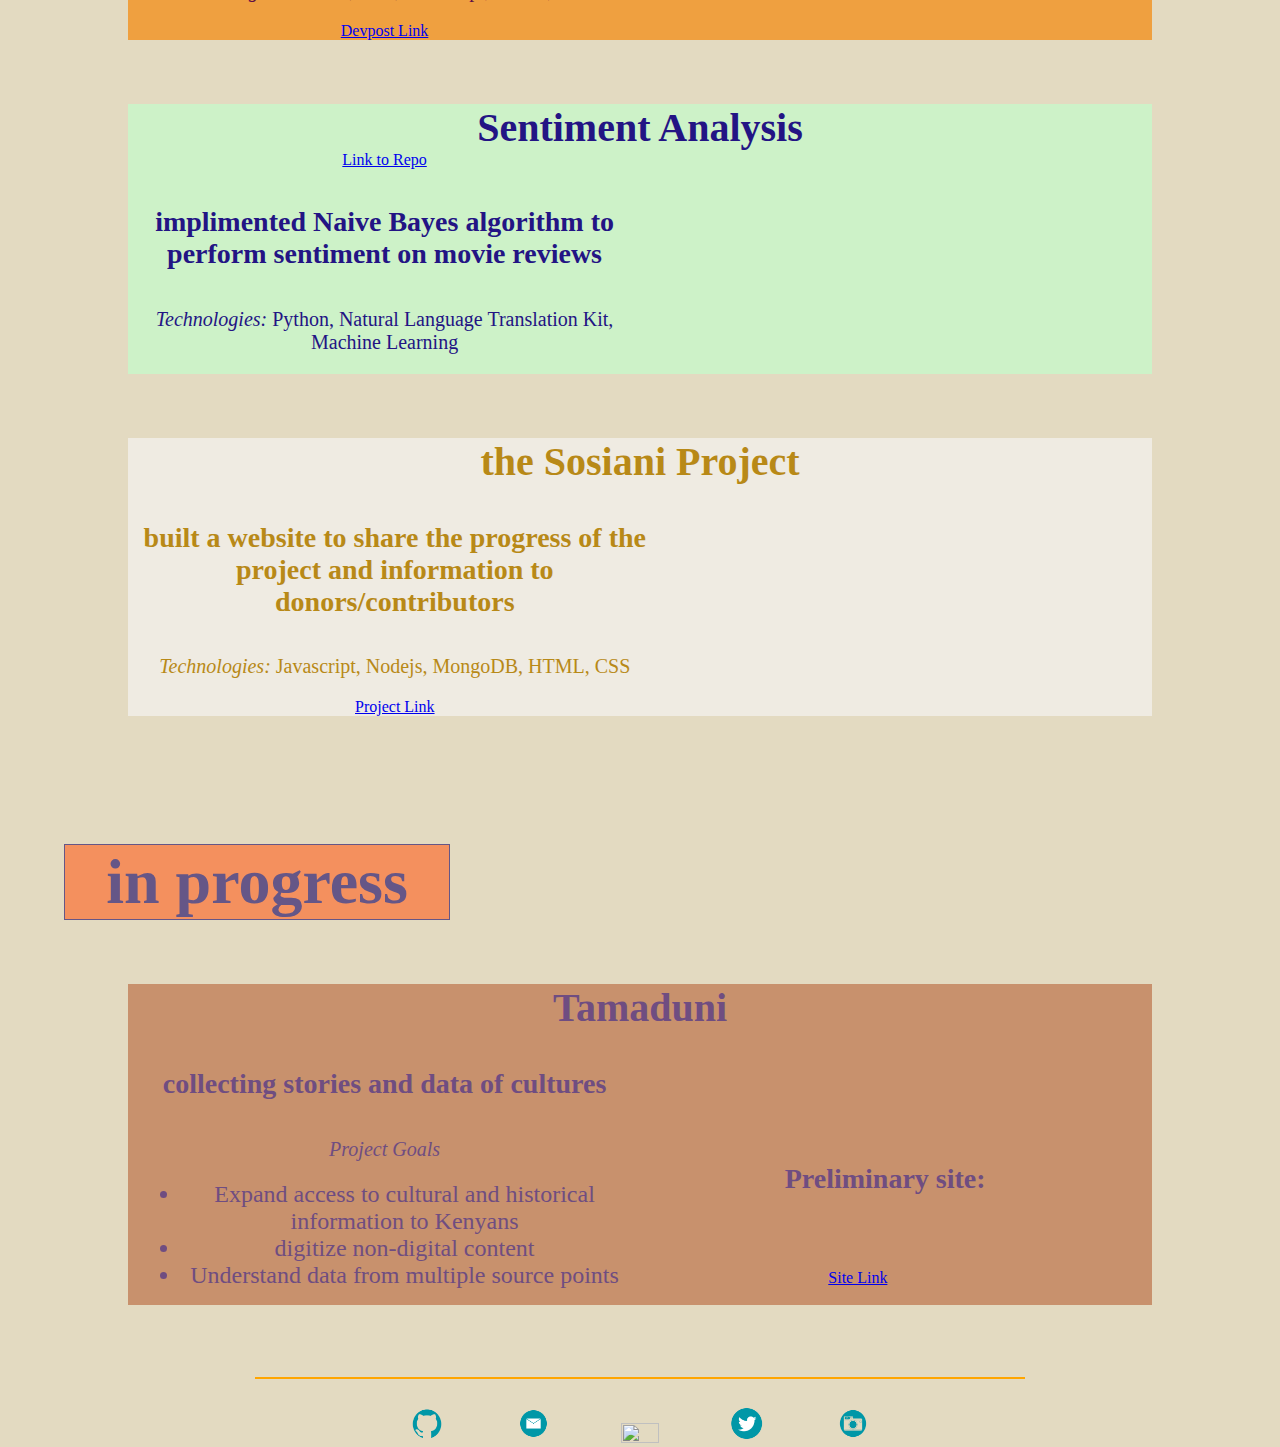
==== commit 752b7e33: "🪐 Week of July 19th + Youtube-nocookie edit" ====
--- a/index.html
+++ b/index.html
@@ -26,10 +26,10 @@
       <p class="bio">
         <span class="kenya">K</span>enyan - born,
         I grew up
-        <span class="paroz">WITH MIXED TRIBE PARENTS</span> learning from early on, the importance of
+        <span class="paroz">WITH MIXED TRIBE PARENTS</span> - learning from early on the importance of
         seeing
-        <em> different points of view</em>. I consider the work I do - be it working on a project, or writing, a process of 
-        <span class="shoes">storytelling. </span> <br/>It is this idea - of work being a medium to explore
+        <em> different points of view</em>. I consider the work I do - be it working on a project, or writing, or hobbies - to be a process of 
+        <span class="shoes">storytelling. </span> <br/>It is this idea of work being a medium to explore
         <span class="perspectives">different perspectives</span> that I take into the whatever I engage in. 
         <span class="work">I'm available to work!</span> I So feel free to reach out to me!👇🏼
         
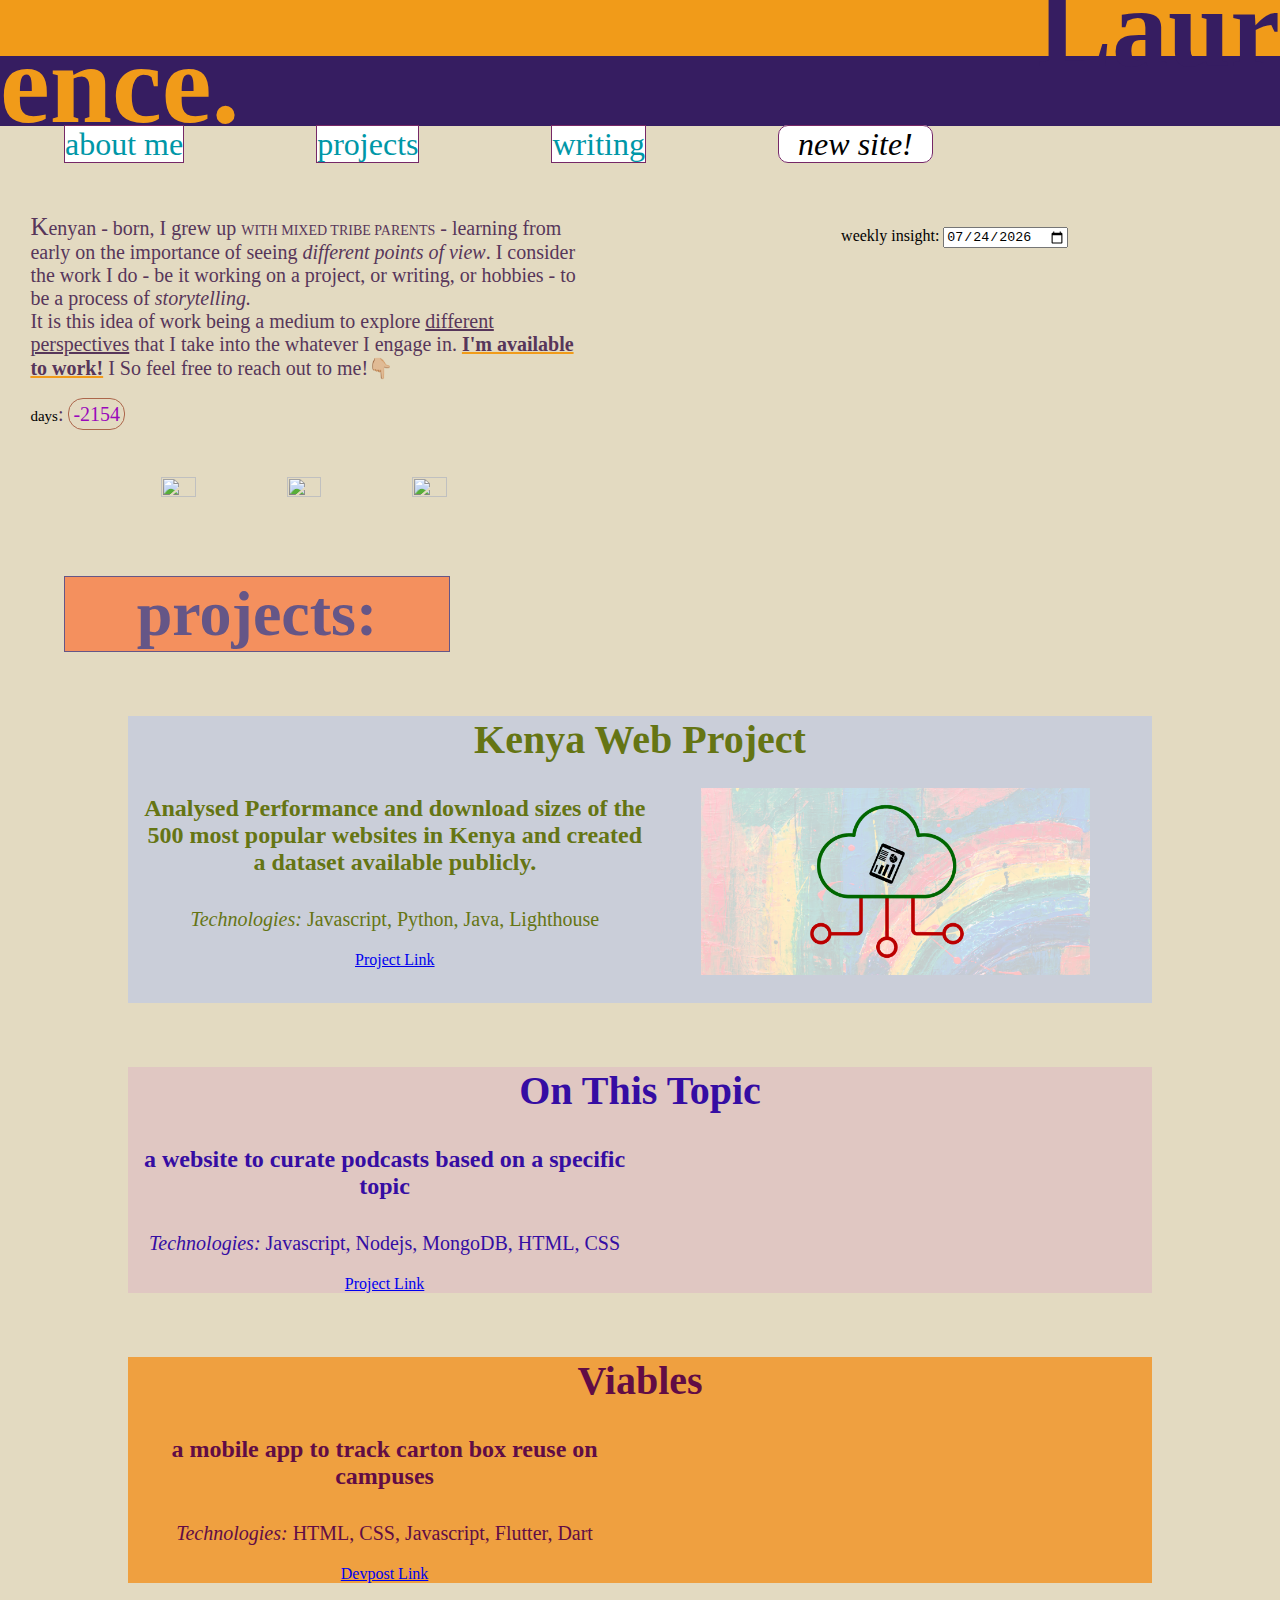
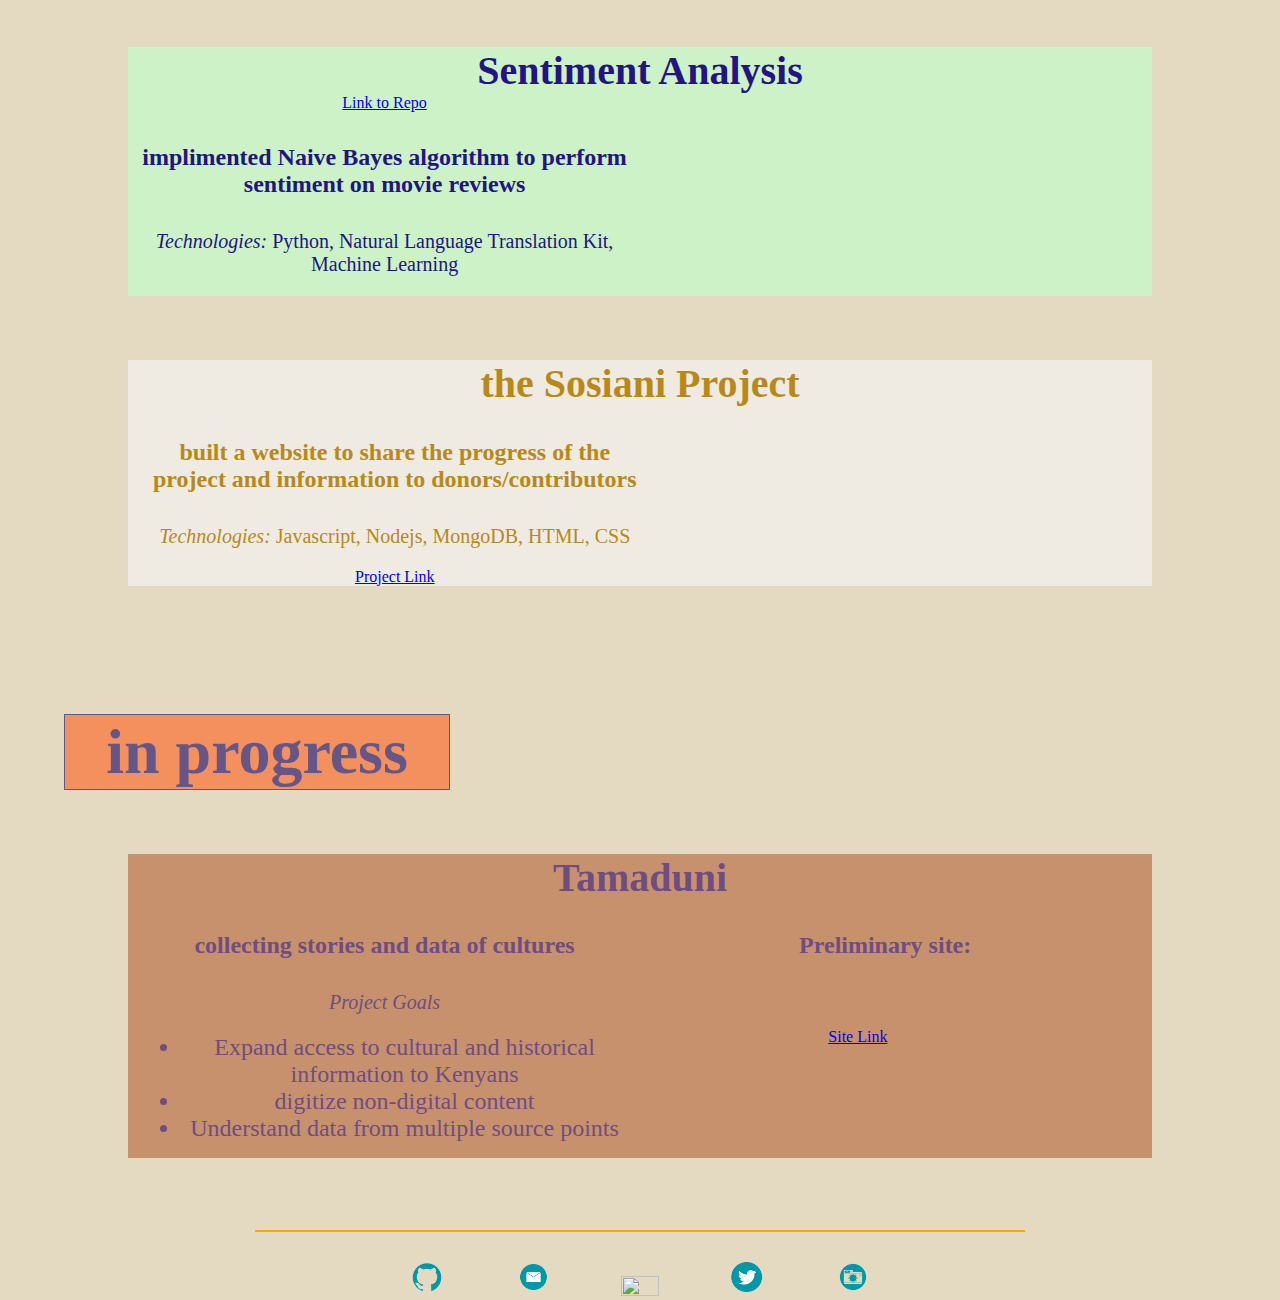
==== commit f2fa386d: "🐇 No of days left counter" ====
--- a/index.html
+++ b/index.html
@@ -31,9 +31,11 @@
         <em> different points of view</em>. I consider the work I do - be it working on a project, or writing, or hobbies - to be a process of 
         <span class="shoes">storytelling. </span> <br/>It is this idea of work being a medium to explore
         <span class="perspectives">different perspectives</span> that I take into the whatever I engage in. 
-        <span class="work">I'm available to work!</span> I So feel free to reach out to me!👇🏼
+        <span class="work">I'm available to work!</span> I So feel free to reach out to me!👇🏼<br/><br/>
+        <span class="dayz">days</span>: <span class="daysLeft"></span>
         
       </p>
+      
       <div class="contactInfo">
         <div class="contactTop">
           <a href="mailto:lbi213 at nyu dot edu" target="_blank">
@@ -58,13 +60,14 @@
       <input value="2020-07-06" type="date" id="weeklyInsight" name="birthday" min="2020-04-21" />
       
       <br />
-      <iframe id="video" src="" width="427" height="240" frameborder="0" allow="autoplay; fullscreen" allowfullscreen>
+      <iframe SameSite=None id="video" src="" width="427" height="240" frameborder="0" allow="autoplay; fullscreen" allowfullscreen>
       </iframe>
       <p class="clip" style="border: 0;">
         <a id="videoname" class="clip" href=""></a>
       </p>
     </div>
   </div>
+  
 
   <div id="myprojects" class="layer">
     <h2>projects:</h2>
--- a/css/main.css
+++ b/css/main.css
@@ -1,302 +1,340 @@
 @font-face {
-    font-family: "LeagueSpartan";
-    src: url('css/fonts/league-spartan/LeagueSpartan-Bold.otf')format("opentype");
+  font-family: "LeagueSpartan";
+  src: url("css/fonts/league-spartan/LeagueSpartan-Bold.otf") format("opentype");
 }
 @font-face {
-    font-family: "Cremona";
-    src: url('css/fonts/Cremona-Sans-Typeface/Cremona.ttf');
-}
-html{
-    margin: 0;
-    padding: 0;
-    cursor: url('images/cursor.png') 20 20,  pointer;
-    background-color: #e3dac1;
-}
-body{
-    font-family: temeraire, serif;
-    margin: 0;
-    padding: 0;
-}
-select{
-    background-color: #b3ac9b;
-    font-family: temeraire, serif;
-}
-p{
-    font-size: 125%;
-}
-p.bio{
-    padding: 5%;
-    color: #57365a;
-}
-
-span.kenya{
-    font-size: 125%;
-}
-span.paroz{
-    text-transform: capitalize;
-    font-size: 70%;
-}
-span.shoes{
-    font-weight: 700;
-}
-span.perspectives{
-    text-decoration: underline;
-}
-span.motivation{
-    font-family: temeraire, serif;
-    font-style: normal;
-    font-weight: 200;
-    font-size: 150%;
-}
-li{
-    margin: 0;
-    font-size: 150%; 
-}
-h1{
-    font-weight: 700;
-    font-size: 700%;
-    font-style: normal;
-    margin: 0;
-    border: 0;
-    line-height: .5;
-}
-
-h2{
-    font-size: 400%;
-    color: #655687;
-    background-color: #f4905e;
-    width: 30%;
-    margin: 5%;
-    border: 1px solid #655687;
-    text-align: center;
-}
-h3{
-    font-size: 250%;
-    margin: 0;
-}
-h4{
-    font-size: 175%;
-}
-
-.menu a{
-    font-size: 200%;
-    margin: 5%;
-    margin-top: 5%;
-}
-#left{
-    background-color:#f19b19;
-    text-align: right;
-    color: #361d61;
-    vertical-align: bottom;
-}
-#left h1{
-    vertical-align: bottom;
-}
-#right{
-    background-color: #361d61;
-    text-align: left;
-    color: #f19b19;
-}
-.body{
-    width: 49.5%;
-    display: inline-block;
-    font-size: 500%;
-    color: #762867;
-    background-color: #e3dac1;
-}
-#onthistopic{
-    background-color: #e0c7c2;
-    color: #350da3;
-}
-#viables{
-    background-color: #efa040;
-    color: #610c45;
-}
-#sentiment{
-    background-color: #cdf2c8;
-    color: #231484;
-}
-#tamaduni{
-    background-color: #c8916d;
-    color: #6f4d81;
-}
-#sosiani{
-    background-color: #efebe2;
-    color: #b88917;
-}
-#kenya{
-    background-color: #caced9;
-    color: #657514;
-}
-.body2{
-    width: 30.5%;
-    display: inline-block;
-    font-size: 50%;
-    color: #762867;
-    text-align: center;
-}
-
-.menu a{
-    text-decoration: none;
-    color: #0097a7;
-    transition: ease-in-out;
-    background-color: white;
-    border: 1px solid #762867;
-}
-
-p.about:hover, a:hover{
-    color:  rgba(159, 109, 238, 0.767);
-    transition: border-bottom .2s, border-left .4s, border-top .6s, border-right .9s;
-}
-iframe{
-    font-size: 50%;
-    padding: 0;
-    /* position: absolute;
+  font-family: "Cremona";
+  src: url("css/fonts/Cremona-Sans-Typeface/Cremona.ttf");
+}
+html {
+  margin: 0;
+  padding: 0;
+  cursor: url("images/cursor.png") 20 20, pointer;
+  background-color: #e3dac1;
+}
+body {
+  font-family: temeraire, serif;
+  margin: 0;
+  padding: 0;
+}
+select {
+  background-color: #b3ac9b;
+  font-family: temeraire, serif;
+}
+p {
+  font-size: 125%;
+}
+p.bio {
+  padding: 5%;
+  color: #57365a;
+}
+
+span.kenya {
+  font-size: 125%;
+}
+span.paroz {
+  text-transform: capitalize;
+  font-size: 70%;
+}
+span.shoes {
+  font-weight: 500;
+  font-style: oblique;
+}
+span.perspectives {
+  text-decoration: underline;
+}
+span.motivation {
+  font-family: temeraire, serif;
+  font-style: normal;
+  font-weight: 200;
+  font-size: 150%;
+}
+span.work {
+  text-decoration: underline #f19b19;
+  font-weight: 600;
+}
+li {
+  margin: 0;
+  font-size: 150%;
+}
+h1 {
+  font-weight: 700;
+  font-size: 700%;
+  font-style: normal;
+  margin: 0;
+  border: 0;
+  line-height: 0.5;
+}
+
+h2 {
+  font-size: 400%;
+  color: #655687;
+  background-color: #f4905e;
+  width: 30%;
+  margin: 5%;
+  border: 1px solid #655687;
+  text-align: center;
+}
+h3 {
+  font-size: 250%;
+  margin: 0;
+}
+h4 {
+  font-size: 150%;
+}
+
+.menu a {
+  font-size: 200%;
+  margin: 5%;
+  margin-top: 5%;
+}
+#left {
+  background-color: #f19b19;
+  text-align: right;
+  color: #361d61;
+  vertical-align: bottom;
+}
+#left h1 {
+  vertical-align: bottom;
+}
+#right {
+  background-color: #361d61;
+  text-align: left;
+  color: #f19b19;
+}
+.body {
+  width: 49.5%;
+  display: inline-block;
+  font-size: 500%;
+  color: #762867;
+  background-color: #e3dac1;
+}
+#onthistopic {
+  background-color: #e0c7c2;
+  color: #350da3;
+}
+#viables {
+  background-color: #efa040;
+  color: #610c45;
+}
+#sentiment {
+  background-color: #cdf2c8;
+  color: #231484;
+}
+#tamaduni {
+  background-color: #c8916d;
+  color: #6f4d81;
+}
+#sosiani {
+  background-color: #efebe2;
+  color: #b88917;
+}
+#kenya {
+  background-color: #caced9;
+  color: #657514;
+}
+.body2 {
+  width: 30.5%;
+  display: inline-block;
+  font-size: 50%;
+  color: #762867;
+  text-align: center;
+}
+
+.menu a {
+  text-decoration: none;
+  color: #0097a7;
+  transition: ease-in-out;
+  background-color: white;
+  border: 1px solid #762867;
+}
+
+p.about:hover,
+a:hover {
+  color: rgba(159, 109, 238, 0.767);
+  transition: border-bottom 0.2s, border-left 0.4s, border-top 0.6s,
+    border-right 0.9s;
+}
+iframe {
+  font-size: 50%;
+  padding: 0;
+  /* position: absolute;
     top: 0;
     left: 0;*/
-    /* width: 100%;
+  /* width: 100%;
     height: 100%;  */
 }
-#ifr{
-    text-align: center;
-    margin-left: 2%;
-}
-a.clip{
-    color: #762867;
-}
-a.clip:hover{
-    color: #e4c32e;
-}
-div.layer{
-    text-align: center;
-    vertical-align: middle;
-}
-div.addOn{
-    background-color: #e3dac1;
-
-}
-div.project{
-    width: 80%;
-    display: inline-block;
-    margin-bottom: 5%;
-}
-div.rightBlock{
-    display: inline-block;
-    width: 49.5%;
-}
-div.leftBlock{
-    display: inline-block;
-    width: 47.5%;
-    height: 100%;
-}
-
-#whiteBG{
-    background-color: #e3dac1;
-    color: #ac664b;
-    height: 100%;
-}
-#greyBG{
-    color: #e3dac1;
-    background-color: #ac664b;
-    height: 100%;
-}
-.alignR{
-    text-align: right;
-}
-.alignL{
-    text-align: left;
-}
-img.demo{
-    max-height: 80%;
-    max-width: 80%;
-    margin: 5%;
-    box-shadow: grey 1px ;
-}
-#greyBG a{
-    color: white;
-    font-size: 150%;
-}
-#whiteBG a{
-    color: #757575;
-    font-size: 150%;
-}
-
-#greyBG a:hover, #whiteBG a:hover{
-    text-decoration: overline;
-    color: deeppink;
-}
-a.about:hover{
-    color: #c4d126;
-}
-a.writing:hover{
-    color: #f5a578;
-}
-a.site:hover{
-    color: gray;
-    text-align: right;
-}
-a.site{
-    text-decoration: none;
-    color: black;
-    transition: ease-in-out;
-    background-color: white;
-    border: 1px solid #762867;
-    border-radius: 10px;
-    padding-left:1.5%;
-    padding-right: 1.5%;
-    font-style: italic;
-}
-#greyBG a, #whiteBG a{
-    color: rgb(195, 189, 98);
-}
-
-div.contactInfo{
-    text-align: center;
-}
-div.contact{
-    width: 3%;
-    height: 3%;
-    display: inline-block;
-    padding-left: 2.5%;
-    padding-right: 2.5%;
-}
-.contact img{
+#ifr {
+  text-align: center;
+  margin-left: 2%;
+  padding-top: 5%;
+}
+a.clip {
+  color: #762867;
+}
+a.clip:hover {
+  color: #e4c32e;
+}
+div.layer {
+  text-align: center;
+  vertical-align: middle;
+}
+div.addOn {
+  background-color: #e3dac1;
+}
+div.project {
+  width: 80%;
+  display: inline-block;
+  margin-bottom: 5%;
+}
+div.rightBlock {
+  display: inline-block;
+  width: 49.5%;
+  vertical-align: middle;
+}
+div.leftBlock {
+  display: inline-block;
+  width: 47.5%;
+  height: 100%;
+  vertical-align: top;
+}
+
+#whiteBG {
+  background-color: #e3dac1;
+  color: #ac664b;
+  height: 100%;
+}
+#greyBG {
+  color: #e3dac1;
+  background-color: #ac664b;
+  height: 100%;
+}
+.alignR {
+  text-align: right;
+}
+.alignL {
+  text-align: left;
+}
+img.demo {
+  max-height: 80%;
+  max-width: 80%;
+  margin: 5%;
+  box-shadow: grey 1px;
+}
+#greyBG a {
+  color: white;
+  font-size: 150%;
+}
+#whiteBG a {
+  color: #757575;
+  font-size: 150%;
+}
+
+#greyBG a:hover,
+#whiteBG a:hover {
+  text-decoration: overline;
+  color: deeppink;
+}
+a.about:hover {
+  color: #c4d126;
+}
+a.writing:hover {
+  color: #f5a578;
+}
+a.site:hover {
+  color: gray;
+  text-align: right;
+}
+a.site {
+  text-decoration: none;
+  color: black;
+  transition: ease-in-out;
+  background-color: white;
+  border: 1px solid #762867;
+  border-radius: 10px;
+  padding-left: 1.5%;
+  padding-right: 1.5%;
+  font-style: italic;
+}
+#greyBG a,
+#whiteBG a {
+  color: rgb(195, 189, 98);
+}
+
+div.contactInfo {
+  text-align: center;
+}
+div.contact {
+  width: 3%;
+  height: 3%;
+  display: inline-block;
+  padding-left: 2.5%;
+  padding-right: 2.5%;
+}
+div.contactTop {
+  width: 10%;
+  height: 10%;
+  display: inline-block;
+  padding-left: 5%;
+  padding-right: 5%;
+}
+.contactTop img {
+  width: 75%;
+  height: 75%;
+}
+.contact img {
+  width: 100%;
+  height: 100%;
+}
+hr {
+  width: 60%;
+  border: 1.5px solid orange;
+  margin-bottom: 2%;
+}
+.daysLeft {
+  border: 1px solid #ac664b;
+  border-radius: 15px;
+  padding: 4px;
+  color: #9a08bb;
+}
+.dayz {
+  font-size: 75%;
+  color: black;
+}
+
+@media (max-width: 1000px) {
+  .body2,
+  .body,
+  div.rightBlock,
+  div.leftBlock {
     width: 100%;
-    height: 100%;
-}
-hr{
-    width: 60%;
-    border: 1.5px solid orange;
-    margin-bottom: 2%;
-}
-@media (max-width:1000px){
-    .body2,.body, div.rightBlock, div.leftBlock{
-        width: 100%;
-        display: block;
-    }
-    iframe{
-        width: 100%;
-        height: 50vh;
-    }
-    .bio, p.videoname, label{
-        font-size: 200%;
-    }
-    div.contact{
-        width: 7.5%;
-        height: 7.5%;
-    }
-
-    .menu a{
-        font-size: 175%;
-        margin: 2.5%;
-        margin-top: 2.5%;
-    }
-    input{
-        height: 5%;
-        font-size: 200%;
-        margin: 0;
-    }
-    p.clip{
-        margin-top:0;
-    }
-}+    display: block;
+  }
+  iframe {
+    width: 100%;
+    height: 50vh;
+  }
+  .bio,
+  p.videoname,
+  label {
+    font-size: 200%;
+  }
+  div.contact {
+    width: 7.5%;
+    height: 7.5%;
+  }
+
+  .menu a {
+    font-size: 175%;
+    margin: 2.5%;
+    margin-top: 2.5%;
+  }
+  input {
+    height: 5%;
+    font-size: 200%;
+    margin: 0;
+  }
+  p.clip {
+    margin-top: 0;
+  }
+}
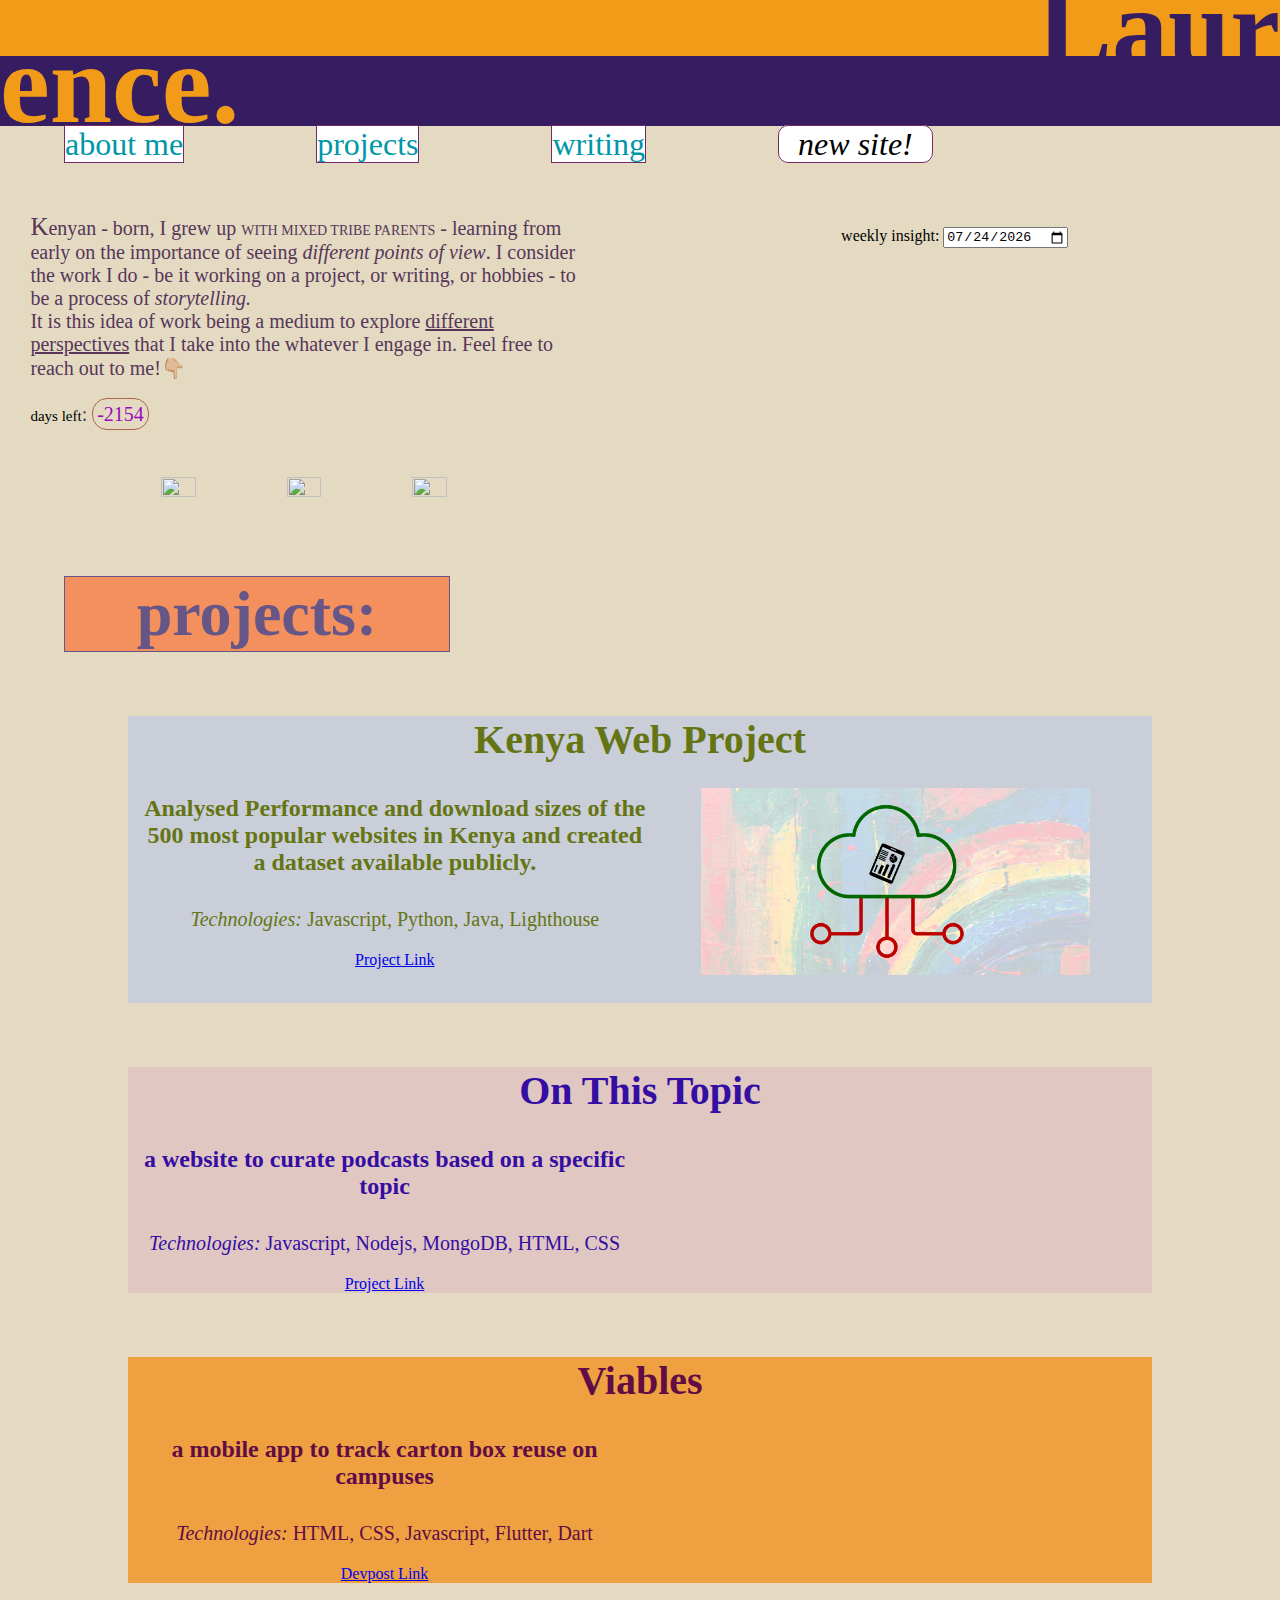
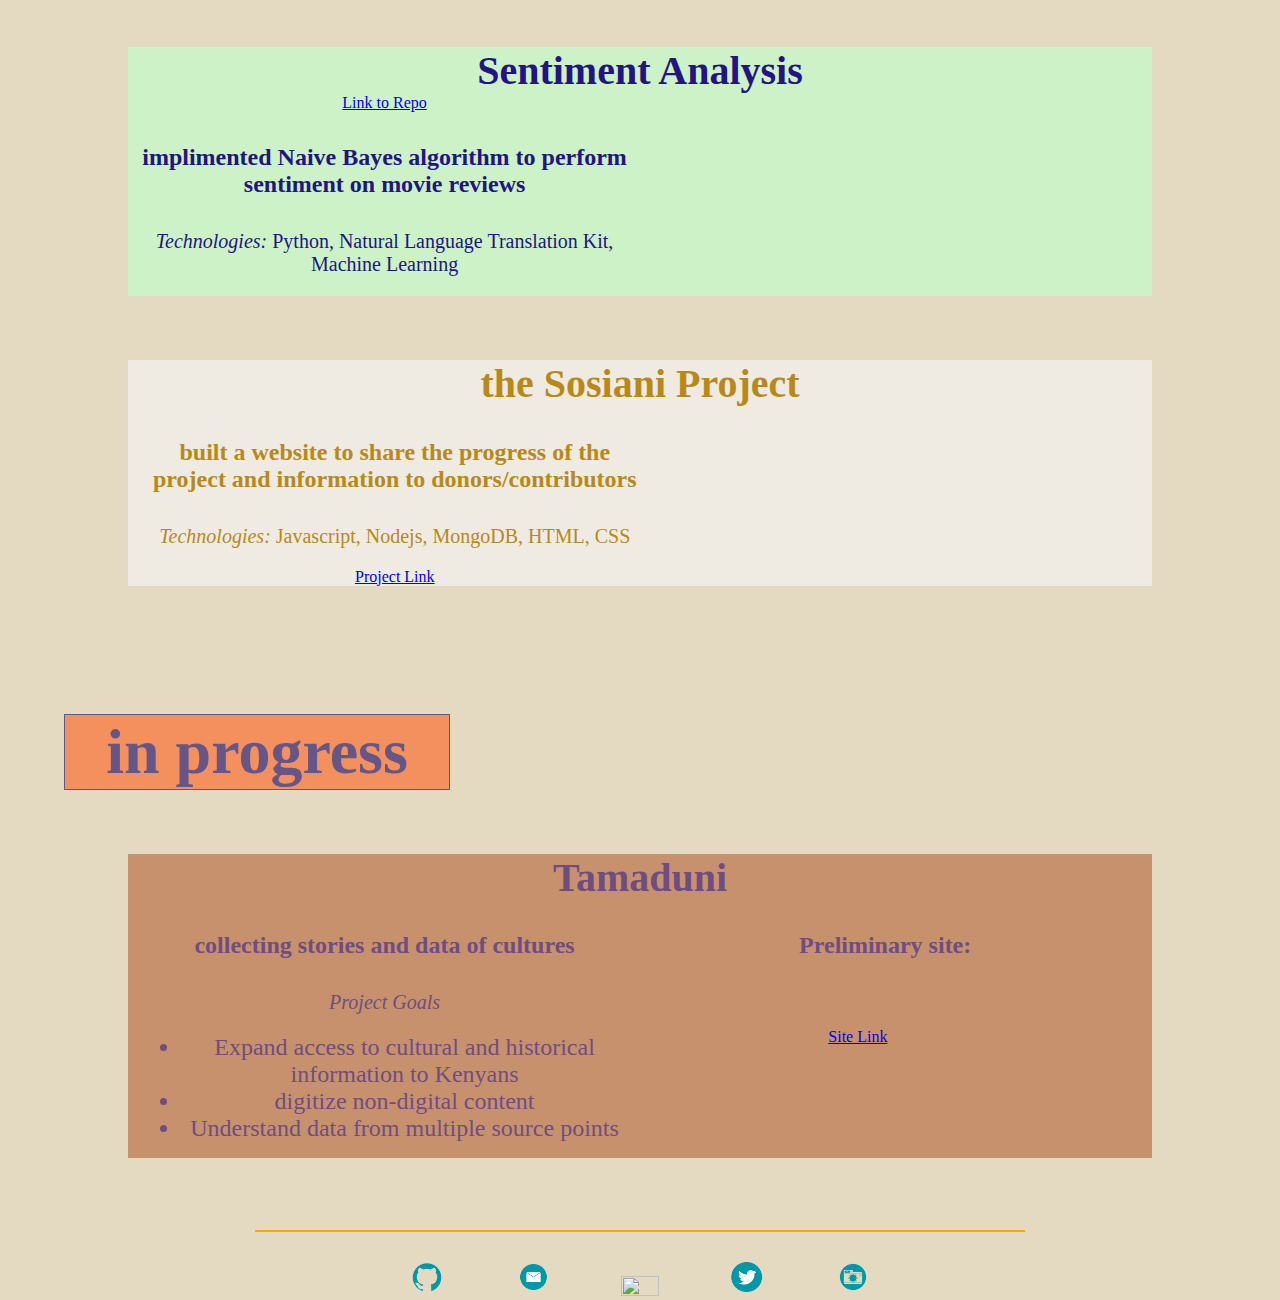
==== commit 783f5240: "👁 Fixed error" ====
--- a/index.html
+++ b/index.html
@@ -31,8 +31,8 @@
         <em> different points of view</em>. I consider the work I do - be it working on a project, or writing, or hobbies - to be a process of 
         <span class="shoes">storytelling. </span> <br/>It is this idea of work being a medium to explore
         <span class="perspectives">different perspectives</span> that I take into the whatever I engage in. 
-        <span class="work">I'm available to work!</span> I So feel free to reach out to me!👇🏼<br/><br/>
-        <span class="dayz">days</span>: <span class="daysLeft"></span>
+         Feel free to reach out to me!👇🏼<br/><br/>
+        <span class="dayz">days left</span>: <span class="daysLeft"></span>
         
       </p>
       
